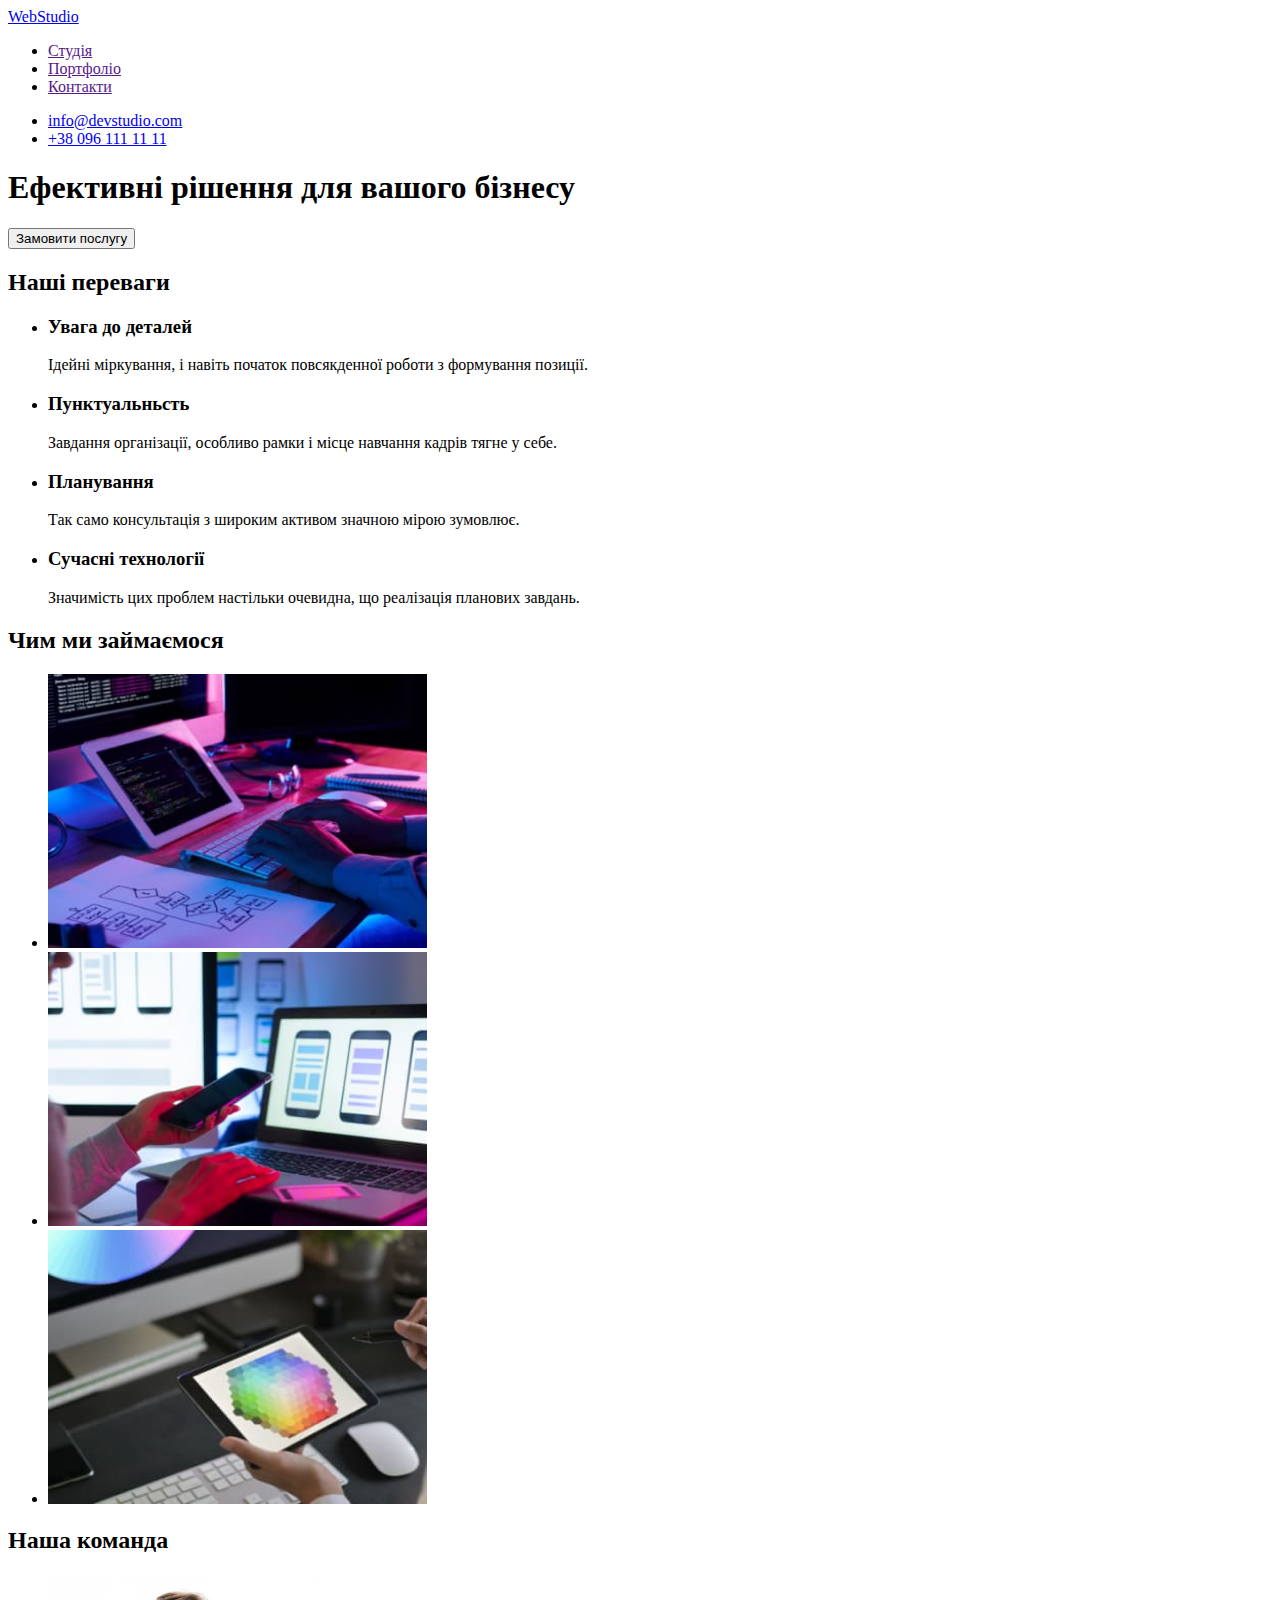
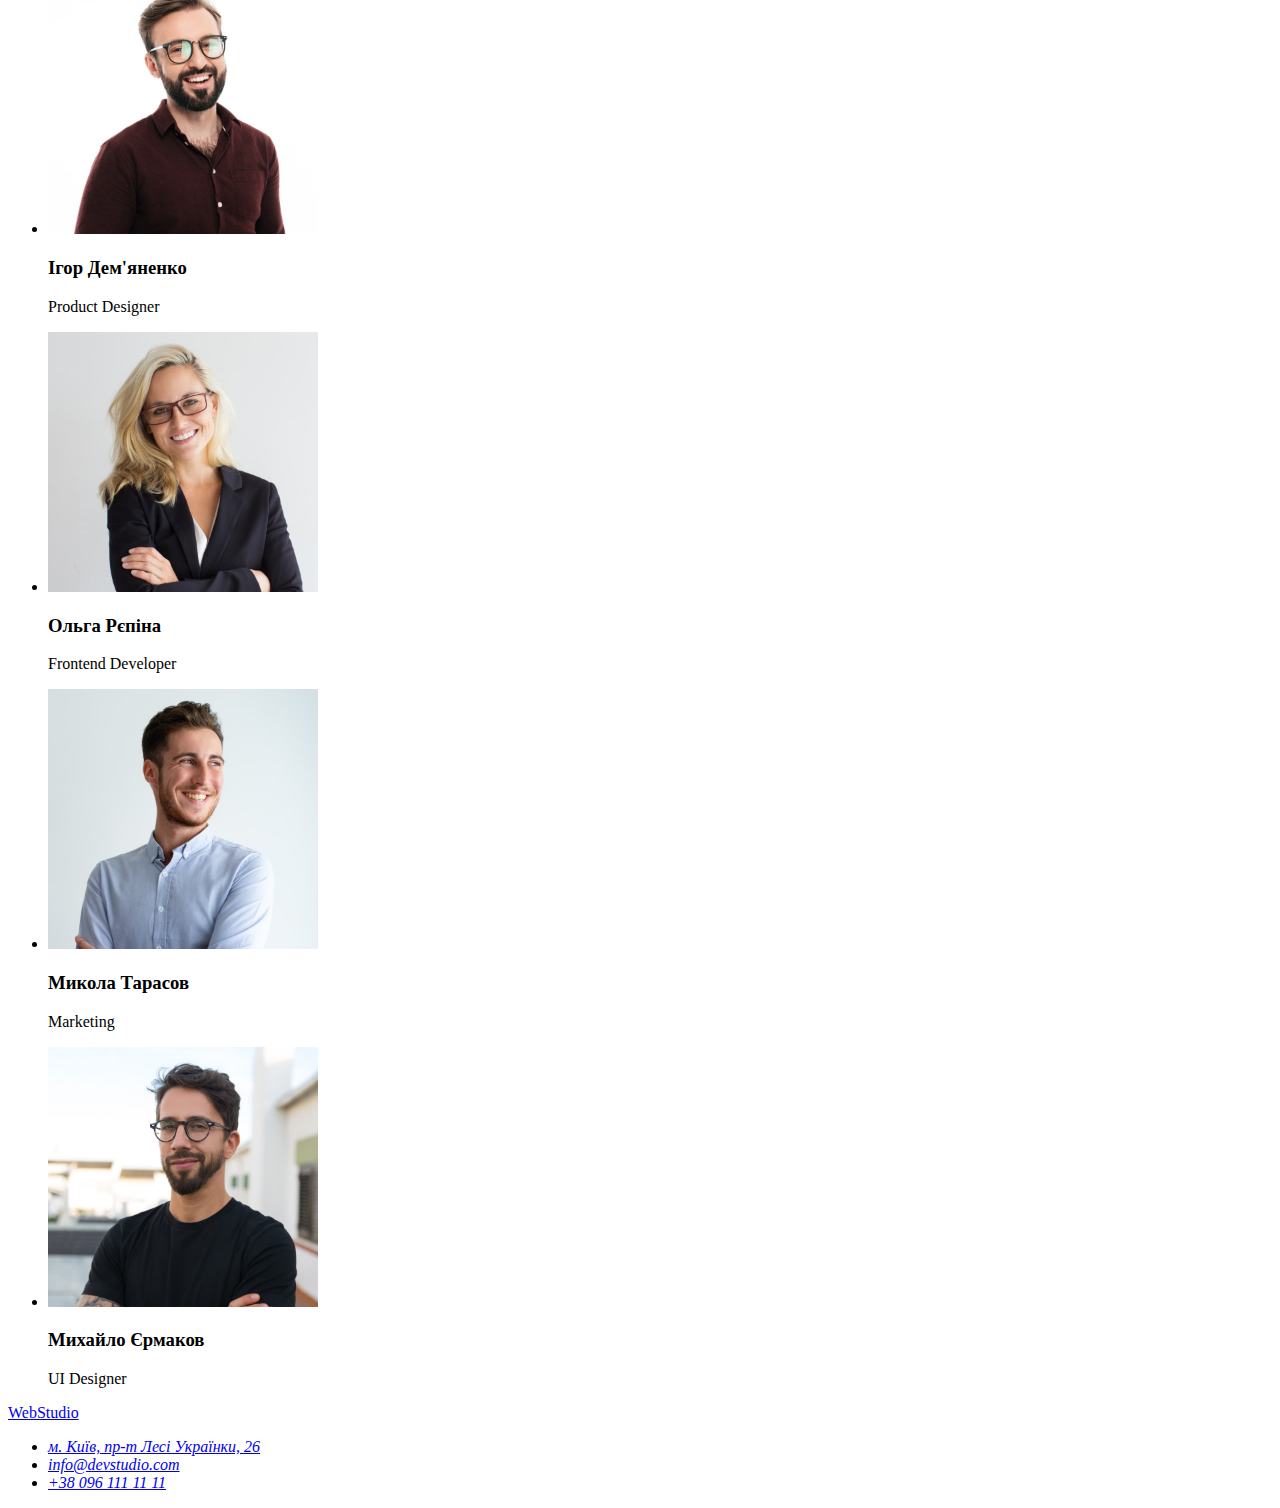
==== index.html @ 3b1f2fbe "MakeUp index.html." ====
<!DOCTYPE html>
<html lang="uk">
  <head>
    <meta charset="utf-8" />
    <meta
      name="description"
      content="Учбовий проект з вивчення основ HTML5 і CSS для новачків"
    />
    <meta name="viewport" content="width=device-width, initial-scale=1.0" />
    <title>WebStudio</title>
    <link
      href="https://fonts.googleapis.com/css2?family=Raleway:wght@700&
      family=Roboto:wght@400;500;700;900&display=swap"
      rel="stylesheet"
    />
    <link rel="stylesheet" href="./css/styles.css" />
  </head>

  <body>
    <header>
      <nav>
        <!-- Лого -->
        <a href="./index.html">Web<span>Studio</span></a>

        <!-- Навігація по сторінкам сайту -->
        <ul>
          <li><a href="">Студія</a></li>
          <li><a href="">Портфоліо</a></li>
          <li><a href="">Контакти</a></li>
        </ul>
      </nav>

      <!-- Список контактів -->
      <ul>
        <li><a href="mailto:info@devstudio.com">info@devstudio.com</a></li>
        <li><a href="tel:+380961111111">+38 096 111 11 11</a></li>
      </ul>
    </header>

    <main>
      <!-- Шапка-привітання -->
      <section>
        <h1>Ефективні рішення для вашого бізнесу</h1>
        <button type="button">Замовити послугу</button>
      </section>

      <!-- Особливості -->
      <section>
        <!-- Наші переваги (прихований заголовок) -->
        <h2>Наші переваги</h2>
        <ul>
          <li>
            <h3>Увага до деталей</h3>
            <p>
              Ідейні міркування, і навіть початок повсякденної роботи з
              формування позиції.
            </p>
          </li>
          <li>
            <h3>Пунктуальньсть</h3>
            <p>
              Завдання організації, особливо рамки і місце навчання кадрів тягне
              у себе.
            </p>
          </li>
          <li>
            <h3>Планування</h3>
            <p>
              Так само консультація з широким активом значною мірою зумовлює.
            </p>
          </li>
          <li>
            <h3>Сучасні технології</h3>
            <p>
              Значимість цих проблем настільки очевидна, що реалізація планових
              завдань.
            </p>
          </li>
        </ul>
      </section>

      <!-- Чим ми займаємося -->
      <section>
        <h2>Чим ми займаємося</h2>
        <ul>
          <li>
            <img
              src="./images/desktop-app.jpg"
              alt="Десктопні додатки"
              width="379"
              height="274"
            />
          </li>
          <li>
            <img
              src="./images/mobile-app.jpg"
              alt="Мобільні додатки"
              width="379"
              height="274"
            />
          </li>
          <li>
            <img
              src="./images/design.jpg"
              alt="Дизайнерські рішення"
              width="379"
              height="274"
            />
          </li>
        </ul>
      </section>

      <!-- Наша команда -->
      <section>
        <h2>Наша команда</h2>
        <ul>
          <li>
            <img
              src="./images/photo1.jpg"
              alt="Ігор Дем'яненко"
              width="270"
              height="260"
            />
            <h3>Ігор Дем'яненко</h3>
            <p lang="en">Product Designer</p>
          </li>
          <li>
            <img
              src="./images/photo2.jpg"
              alt="Ольга Рєпіна"
              width="270"
              height="260"
            />
            <h3>Ольга Рєпіна</h3>
            <p lang="en">Frontend Developer</p>
          </li>
          <li>
            <img
              src="./images/photo3.jpg"
              alt="Микола Тарасов"
              width="270"
              height="260"
            />
            <h3>Микола Тарасов</h3>
            <p lang="en">Marketing</p>
          </li>
          <li>
            <img
              src="./images/photo4.jpg"
              alt="Михайло Єрмаков"
              width="270"
              height="260"
            />
            <h3>Михайло Єрмаков</h3>
            <p lang="en">UI Designer</p>
          </li>
        </ul>
      </section>
    </main>

    <footer>
      <a href="./index.html">Web<span>Studio</span></a>
      <address>
        <ul>
          <li>
            <a
              href="https://goo.gl/maps/MyRouGPgn7ijFeu3A"
              target="_blank"
              rel="noreferrer noopener nofollow"
              >м. Київ, пр-т Лесі Українки, 26
            </a>
          </li>
          <li>
            <a href="mailto:info@devstudio.com">info@devstudio.com</a>
          </li>
          <li>
            <a href="tel:+380961111111">+38 096 111 11 11</a>
          </li>
        </ul>
      </address>
    </footer>
  </body>
</html>
---- css/styles.css ----
/* ----- Глобальні налаштування стилів ----- */

/* ----- Блоки header + footer ----- */

/* ----- Блок main ----- */
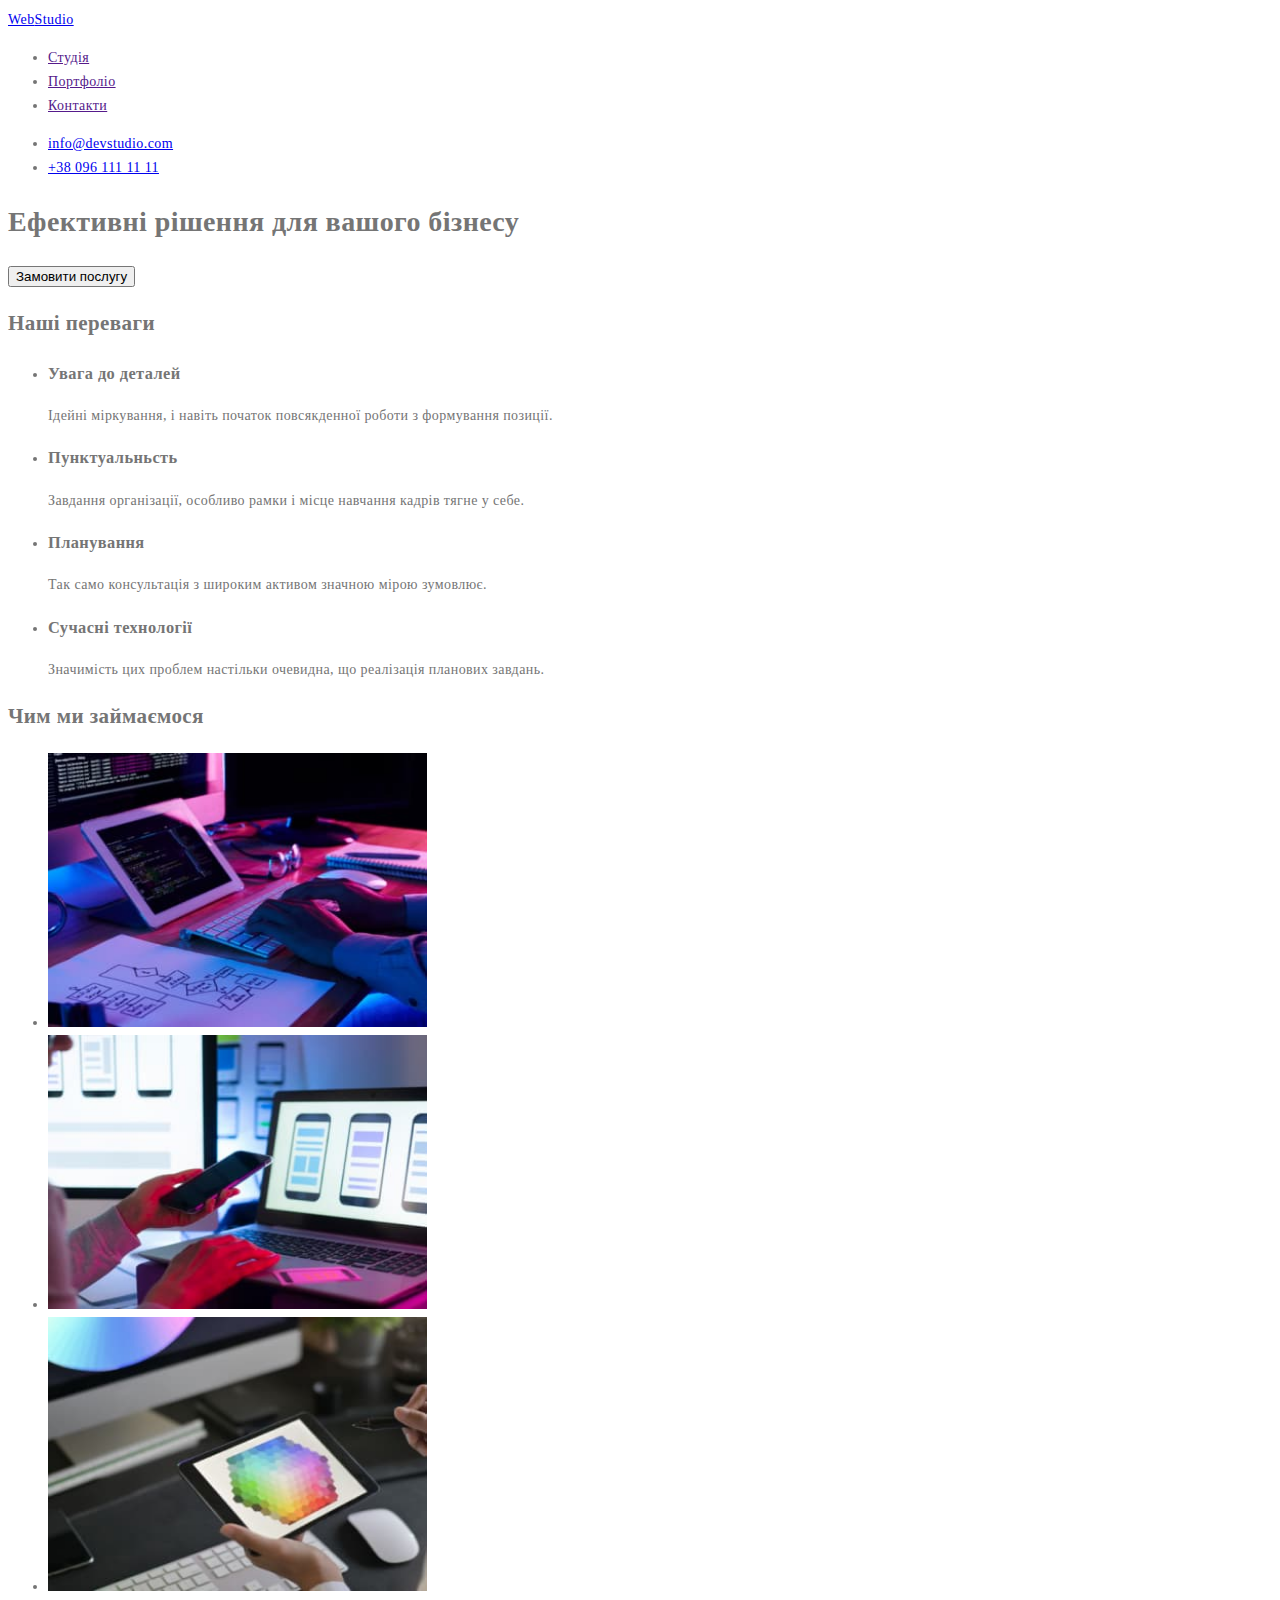
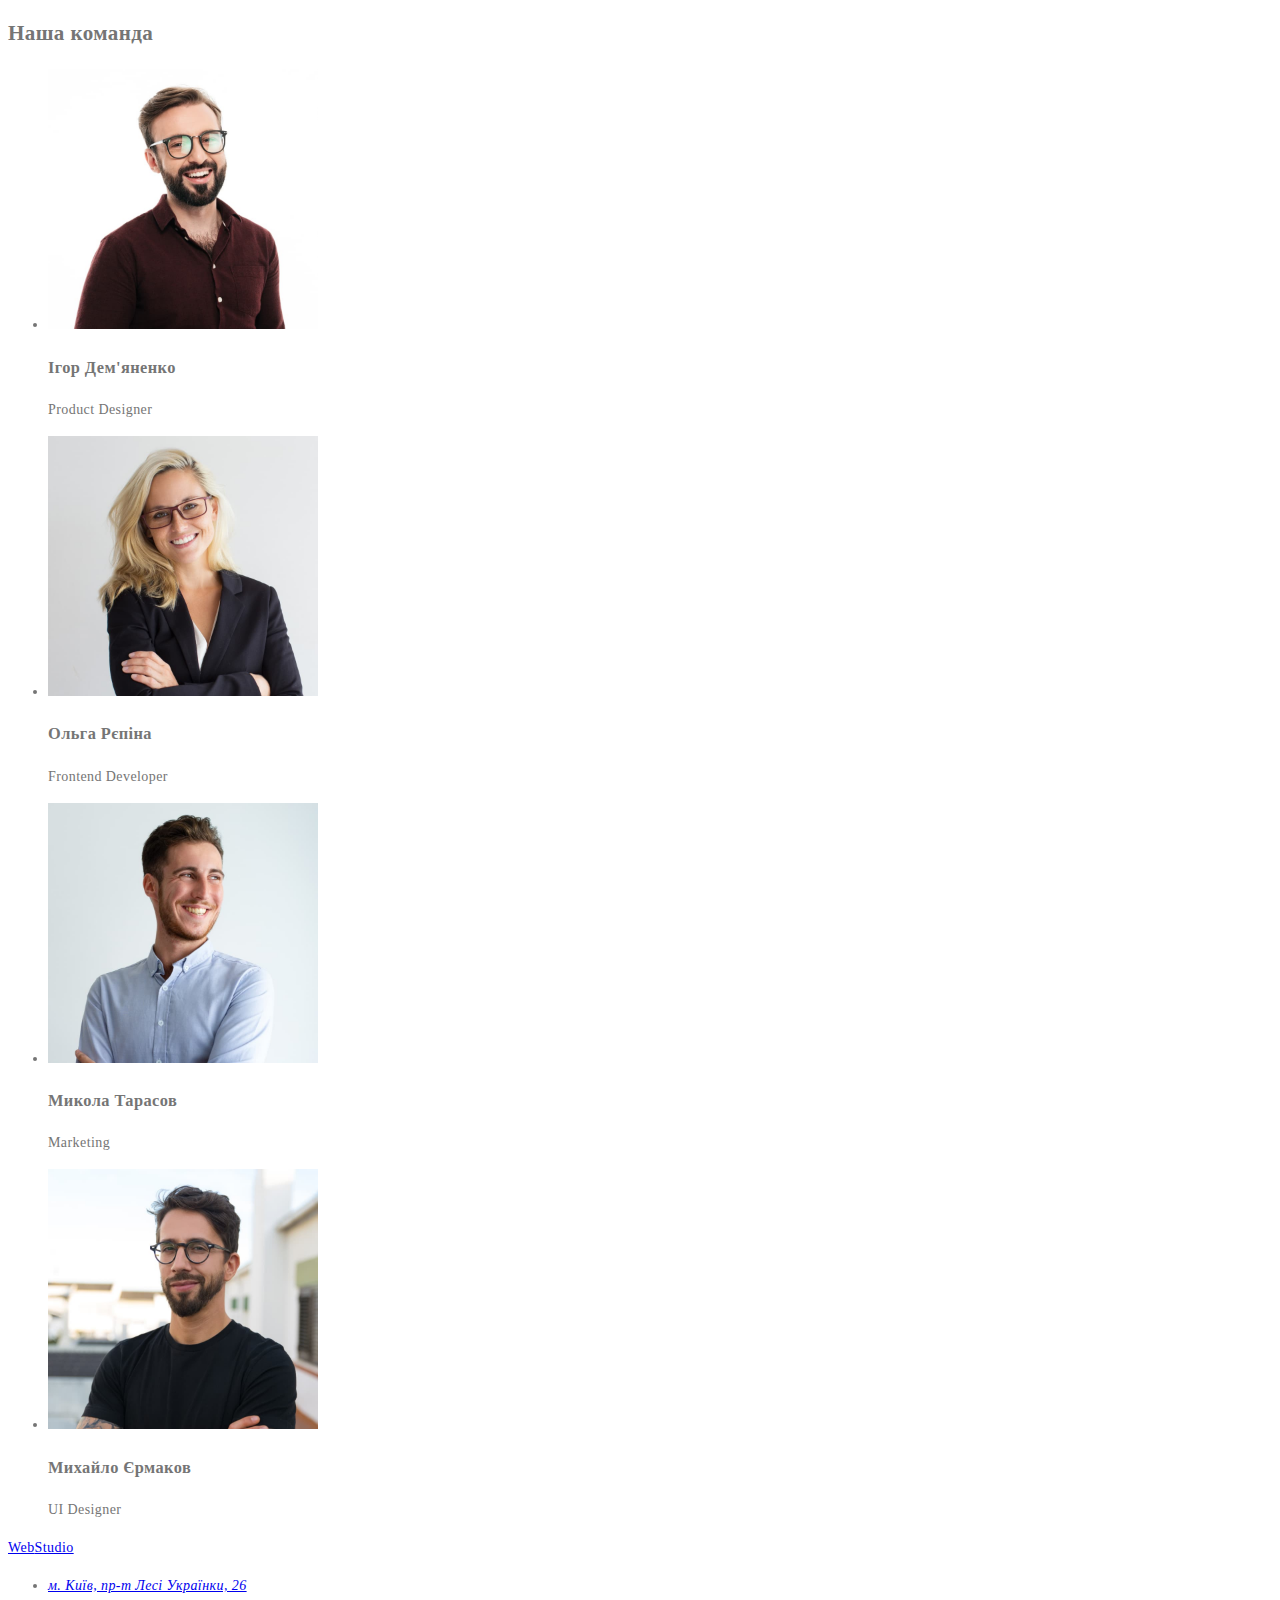
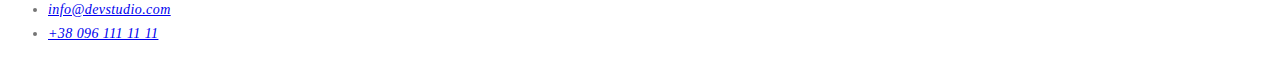
==== commit abcc3dca: "Reformat by prettier" ====
--- a/index.html
+++ b/index.html
@@ -2,15 +2,13 @@
 <html lang="uk">
   <head>
     <meta charset="utf-8" />
-    <meta
-      name="description"
-      content="Учбовий проект з вивчення основ HTML5 і CSS для новачків"
-    />
+    <meta name="description" content="Учбовий проект з вивчення основ HTML5 і CSS." />
     <meta name="viewport" content="width=device-width, initial-scale=1.0" />
     <title>WebStudio</title>
+    <link rel="preconnect" href="https://fonts.googleapis.com" />
+    <link rel="preconnect" href="https://fonts.gstatic.com" crossorigin />
     <link
-      href="https://fonts.googleapis.com/css2?family=Raleway:wght@700&
-      family=Roboto:wght@400;500;700;900&display=swap"
+      href="https://fonts.googleapis.com/css2?family=Raleway:wght@700&family=Roboto:wght@400;500;700;900&display=swap"
       rel="stylesheet"
     />
     <link rel="stylesheet" href="./css/styles.css" />
@@ -18,22 +16,26 @@
 
   <body>
     <header>
-      <nav>
+      <nav class="menu">
         <!-- Лого -->
-        <a href="./index.html">Web<span>Studio</span></a>
+        <a class="logo" href="./index.html">Web<span class="logo-black">Studio</span> </a>
 
         <!-- Навігація по сторінкам сайту -->
-        <ul>
-          <li><a href="">Студія</a></li>
-          <li><a href="">Портфоліо</a></li>
-          <li><a href="">Контакти</a></li>
+        <ul class="menu-list">
+          <li class="menu-list-item"><a href="">Студія</a></li>
+          <li class="menu-list-item"><a href="">Портфоліо</a></li>
+          <li class="menu-list-item"><a href="">Контакти</a></li>
         </ul>
       </nav>
 
       <!-- Список контактів -->
-      <ul>
-        <li><a href="mailto:info@devstudio.com">info@devstudio.com</a></li>
-        <li><a href="tel:+380961111111">+38 096 111 11 11</a></li>
+      <ul class="contact-list">
+        <li class="contact-list-item">
+          <a href="mailto:info@devstudio.com">info@devstudio.com</a>
+        </li>
+        <li class="contact-list-item">
+          <a href="tel:+380961111111">+38 096 111 11 11</a>
+        </li>
       </ul>
     </header>
 
@@ -51,30 +53,19 @@
         <ul>
           <li>
             <h3>Увага до деталей</h3>
-            <p>
-              Ідейні міркування, і навіть початок повсякденної роботи з
-              формування позиції.
-            </p>
+            <p>Ідейні міркування, і навіть початок повсякденної роботи з формування позиції.</p>
           </li>
           <li>
             <h3>Пунктуальньсть</h3>
-            <p>
-              Завдання організації, особливо рамки і місце навчання кадрів тягне
-              у себе.
-            </p>
+            <p>Завдання організації, особливо рамки і місце навчання кадрів тягне у себе.</p>
           </li>
           <li>
             <h3>Планування</h3>
-            <p>
-              Так само консультація з широким активом значною мірою зумовлює.
-            </p>
+            <p>Так само консультація з широким активом значною мірою зумовлює.</p>
           </li>
           <li>
             <h3>Сучасні технології</h3>
-            <p>
-              Значимість цих проблем настільки очевидна, що реалізація планових
-              завдань.
-            </p>
+            <p>Значимість цих проблем настільки очевидна, що реалізація планових завдань.</p>
           </li>
         </ul>
       </section>
@@ -84,28 +75,13 @@
         <h2>Чим ми займаємося</h2>
         <ul>
           <li>
-            <img
-              src="./images/desktop-app.jpg"
-              alt="Десктопні додатки"
-              width="379"
-              height="274"
-            />
+            <img src="./images/desktop-app.jpg" alt="Десктопні додатки" width="379" height="274" />
           </li>
           <li>
-            <img
-              src="./images/mobile-app.jpg"
-              alt="Мобільні додатки"
-              width="379"
-              height="274"
-            />
+            <img src="./images/mobile-app.jpg" alt="Мобільні додатки" width="379" height="274" />
           </li>
           <li>
-            <img
-              src="./images/design.jpg"
-              alt="Дизайнерські рішення"
-              width="379"
-              height="274"
-            />
+            <img src="./images/design.jpg" alt="Дизайнерські рішення" width="379" height="274" />
           </li>
         </ul>
       </section>
@@ -115,42 +91,22 @@
         <h2>Наша команда</h2>
         <ul>
           <li>
-            <img
-              src="./images/photo1.jpg"
-              alt="Ігор Дем'яненко"
-              width="270"
-              height="260"
-            />
+            <img src="./images/photo1.jpg" alt="Ігор Дем'яненко" width="270" height="260" />
             <h3>Ігор Дем'яненко</h3>
             <p lang="en">Product Designer</p>
           </li>
           <li>
-            <img
-              src="./images/photo2.jpg"
-              alt="Ольга Рєпіна"
-              width="270"
-              height="260"
-            />
+            <img src="./images/photo2.jpg" alt="Ольга Рєпіна" width="270" height="260" />
             <h3>Ольга Рєпіна</h3>
             <p lang="en">Frontend Developer</p>
           </li>
           <li>
-            <img
-              src="./images/photo3.jpg"
-              alt="Микола Тарасов"
-              width="270"
-              height="260"
-            />
+            <img src="./images/photo3.jpg" alt="Микола Тарасов" width="270" height="260" />
             <h3>Микола Тарасов</h3>
             <p lang="en">Marketing</p>
           </li>
           <li>
-            <img
-              src="./images/photo4.jpg"
-              alt="Михайло Єрмаков"
-              width="270"
-              height="260"
-            />
+            <img src="./images/photo4.jpg" alt="Михайло Єрмаков" width="270" height="260" />
             <h3>Михайло Єрмаков</h3>
             <p lang="en">UI Designer</p>
           </li>
@@ -159,7 +115,7 @@
     </main>
 
     <footer>
-      <a href="./index.html">Web<span>Studio</span></a>
+      <a class="logo" href="./index.html">Web<span class="logo-white">Studio</span> </a>
       <address>
         <ul>
           <li>
--- a/css/styles.css
+++ b/css/styles.css
@@ -1,5 +1,42 @@
-/* ----- Глобальні налаштування стилів ----- */
+/* ===== Глобальні налаштування стилів ===== */
 
-/* ----- Блоки header + footer ----- */
+:root {
+  /* Кольори сайту */
 
-/* ----- Блок main ----- */
+  --color-background-primary: #ffffff;
+  --color-background-secondary: #f5f4fa;
+  --color-background-footer: #2f303a;
+  --color-text-primary: #757575;
+  --color-text-title: #212121;
+  --color-text-contacts: rgba(255, 255, 255, 0.6);
+  --color-text-secondary: #ffffff;
+  --color-logo: #000000;
+  --color-accent: #2196f3;
+  --color-cart-border: #eeeeee;
+  --color-header-line: #ececec;
+
+  /* Шрифти сайту */
+  
+  --font-main: font-family: 'Roboto', sans-serif;
+  --font-logo: font-family: 'Raleway', sans-serif;
+}
+
+body {
+  /* Основний шрифт */
+
+  font-family: var(--font-main);
+  font-style: normal;
+  font-weight: 400;
+  font-size: 14px;
+  line-height: 1.71;
+  letter-spacing: 0.03em;
+  color: var(--color-text-primary);
+
+  /* Основниий фон */
+
+  background-color: var(--color-background-primary);
+}
+
+/* ===== Блоки header + footer ===== */
+
+/* ===== Блок main ===== */
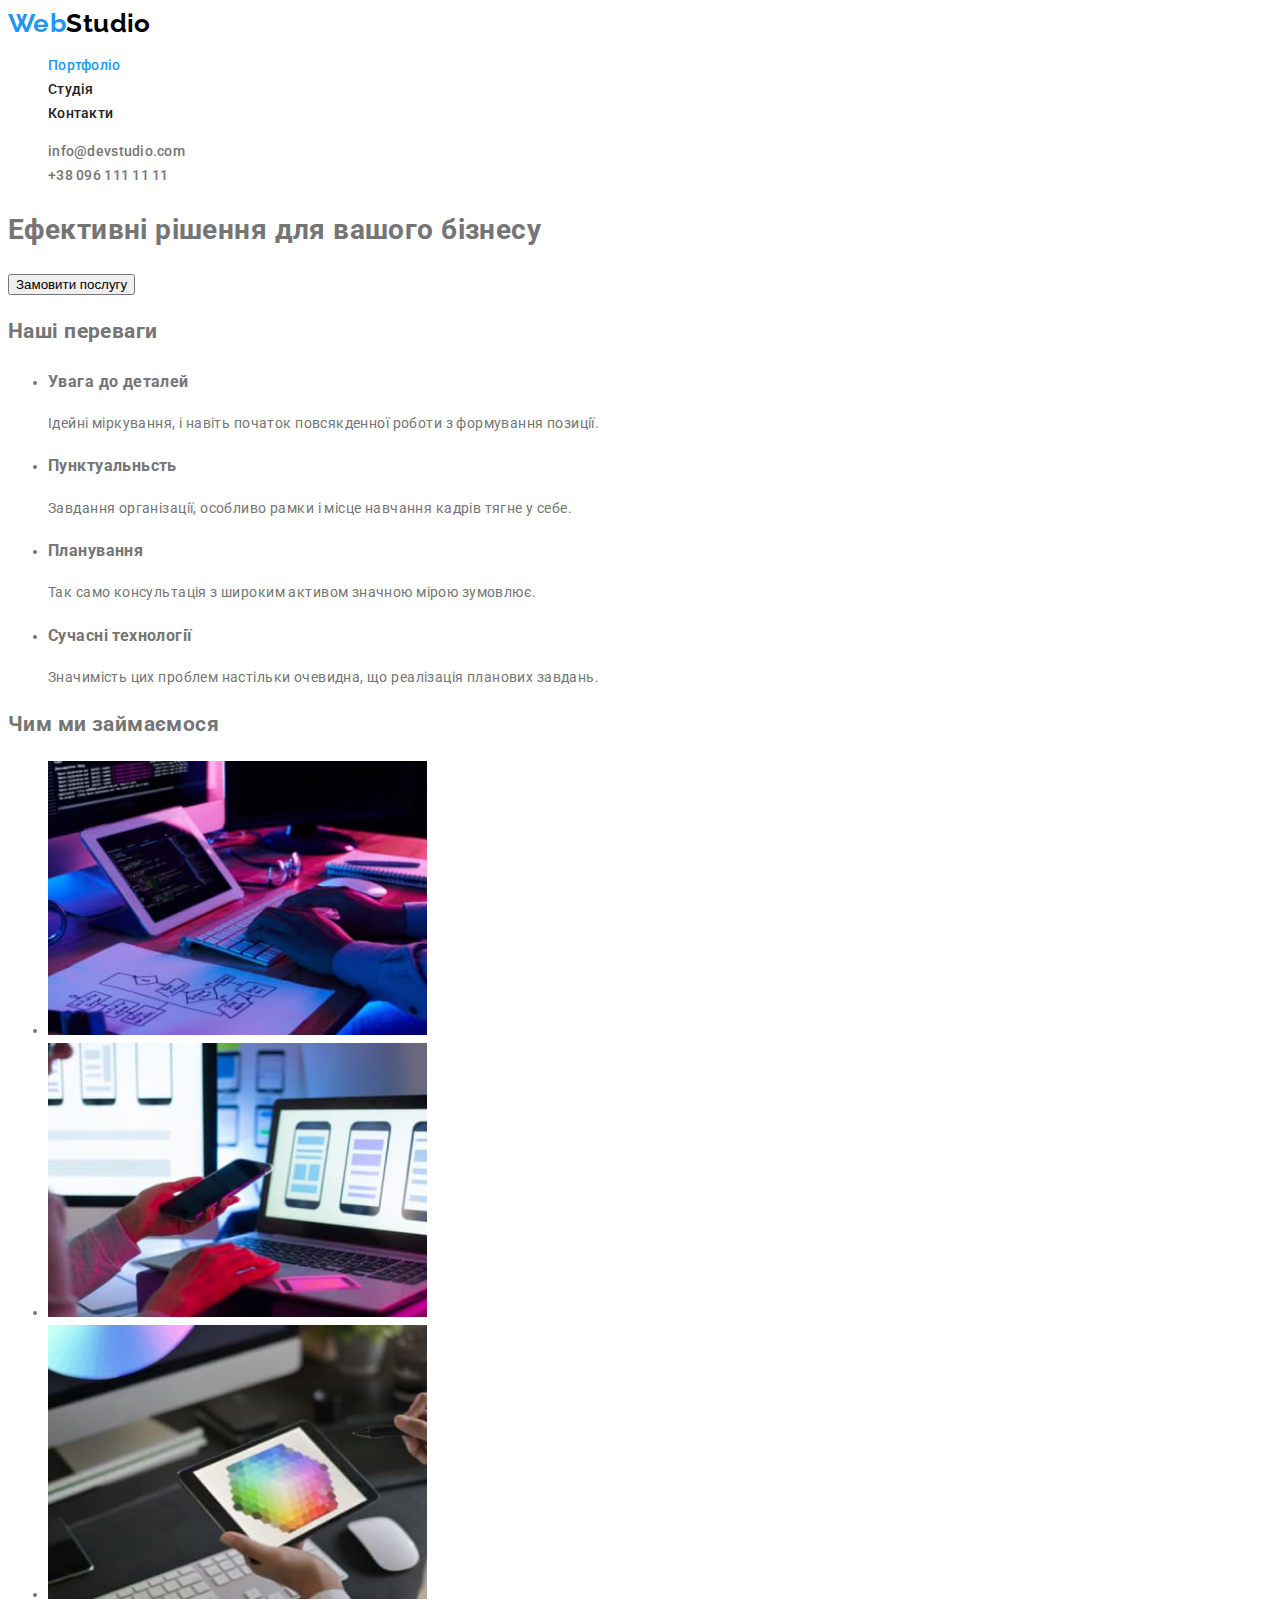
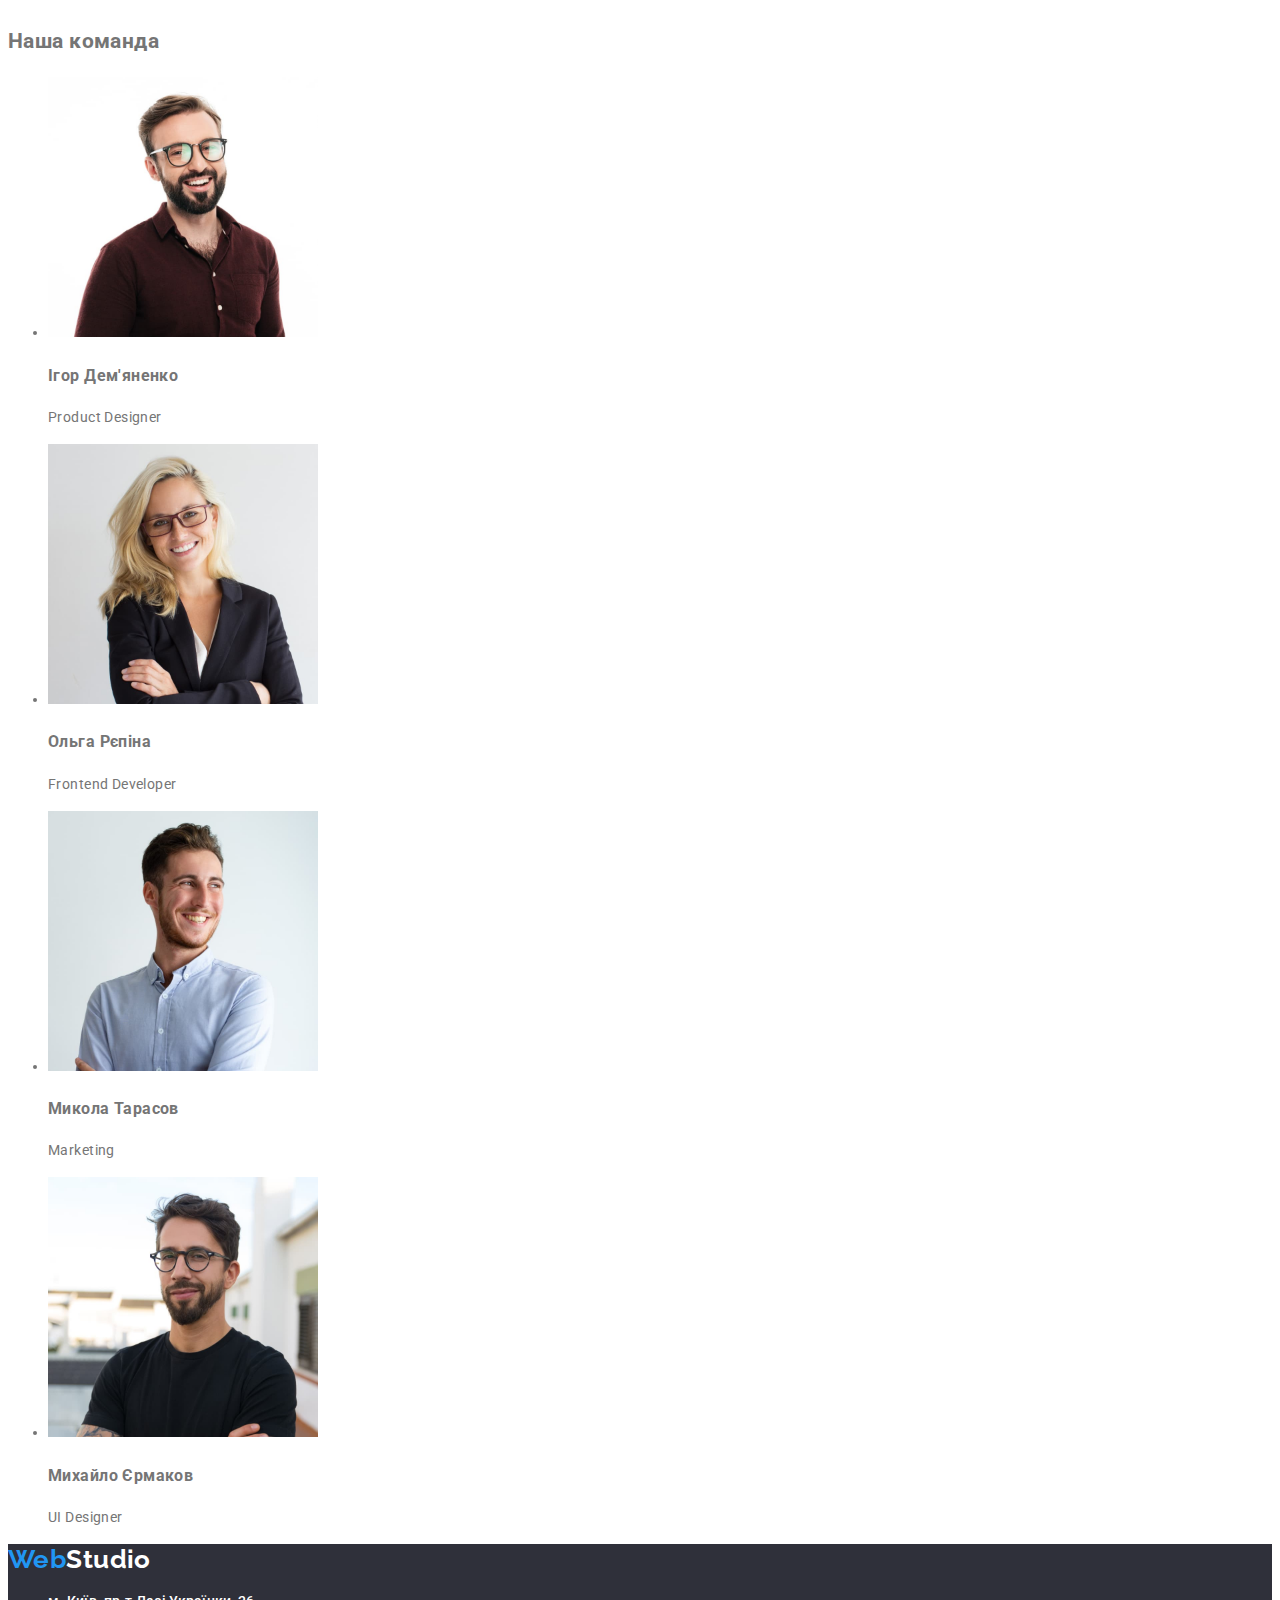
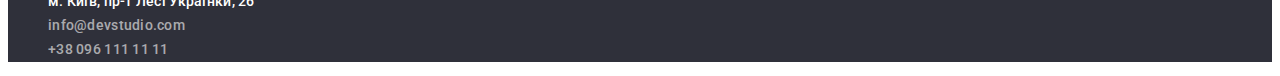
==== commit 6350d291: "Style header, footer" ====
--- a/index.html
+++ b/index.html
@@ -15,26 +15,26 @@
   </head>
 
   <body>
-    <header>
+    <header class="header-line">
       <nav class="menu">
         <!-- Лого -->
-        <a class="logo" href="./index.html">Web<span class="logo-black">Studio</span> </a>
+        <a class="logo" href="./index.html">Web<span class="logo-black">Studio</span></a>
 
         <!-- Навігація по сторінкам сайту -->
         <ul class="menu-list">
-          <li class="menu-list-item"><a href="">Студія</a></li>
-          <li class="menu-list-item"><a href="">Портфоліо</a></li>
-          <li class="menu-list-item"><a href="">Контакти</a></li>
+          <li class="list-item"><a class="link current" href="">Портфоліо</a></li>
+          <li class="list-item"><a class="link" href="">Студія</a></li>
+          <li class="list-item"><a class="link" href="">Контакти</a></li>
         </ul>
       </nav>
 
       <!-- Список контактів -->
       <ul class="contact-list">
-        <li class="contact-list-item">
-          <a href="mailto:info@devstudio.com">info@devstudio.com</a>
+        <li class="list-item">
+          <a class="link" href="mailto:info@devstudio.com">info@devstudio.com</a>
         </li>
-        <li class="contact-list-item">
-          <a href="tel:+380961111111">+38 096 111 11 11</a>
+        <li class="list-item">
+          <a class="link" href="tel:+380961111111">+38 096 111 11 11</a>
         </li>
       </ul>
     </header>
@@ -114,23 +114,24 @@
       </section>
     </main>
 
-    <footer>
-      <a class="logo" href="./index.html">Web<span class="logo-white">Studio</span> </a>
+    <footer class="footer-line">
+      <a class="logo" href="./index.html">Web<span class="logo-white">Studio</span></a>
       <address>
         <ul>
-          <li>
+          <li class="list-item">
             <a
+              class="link map"
               href="https://goo.gl/maps/MyRouGPgn7ijFeu3A"
               target="_blank"
               rel="noreferrer noopener nofollow"
               >м. Київ, пр-т Лесі Українки, 26
             </a>
           </li>
-          <li>
-            <a href="mailto:info@devstudio.com">info@devstudio.com</a>
+          <li class="list-item">
+            <a class="link mail" href="mailto:info@devstudio.com">info@devstudio.com</a>
           </li>
-          <li>
-            <a href="tel:+380961111111">+38 096 111 11 11</a>
+          <li class="list-item">
+            <a class="link tel" href="tel:+380961111111">+38 096 111 11 11</a>
           </li>
         </ul>
       </address>
--- a/css/styles.css
+++ b/css/styles.css
@@ -1,6 +1,6 @@
 /* ===== Глобальні налаштування стилів ===== */
 
-:root {
+body {
   /* Кольори сайту */
 
   --color-background-primary: #ffffff;
@@ -12,19 +12,12 @@
   --color-text-secondary: #ffffff;
   --color-logo: #000000;
   --color-accent: #2196f3;
-  --color-cart-border: #eeeeee;
+  --color-card-border: #eeeeee;
   --color-header-line: #ececec;
 
-  /* Шрифти сайту */
-  
-  --font-main: font-family: 'Roboto', sans-serif;
-  --font-logo: font-family: 'Raleway', sans-serif;
-}
-
-body {
   /* Основний шрифт */
 
-  font-family: var(--font-main);
+  font-family: 'Roboto', sans-serif;
   font-style: normal;
   font-weight: 400;
   font-size: 14px;
@@ -39,4 +32,59 @@
 
 /* ===== Блоки header + footer ===== */
 
+/* Логотип */
+
+.logo {
+  font-family: 'Raleway', sans-serif;
+  font-weight: 700;
+  font-size: 26px;
+  line-height: 1.19;
+  color: var(--color-accent);
+  text-decoration: none;
+}
+
+.logo-black {
+  color: var(--color-logo);
+}
+
+.logo-white {
+  color: var(--color-text-secondary);
+}
+
+.link {
+  font-weight: 500;
+  line-height: 1.14;
+  letter-spacing: 0.02em;
+  color: var(--color-text-title);
+  text-decoration: none;
+  font-style: normal;
+}
+
+.contact-list .link {
+  color: var(--color-text-primary);
+}
+
+.map {
+  color: #ffffff;
+}
+
+.mail,
+.tel {
+  color: rgba(255, 255, 255, 0.6);
+}
+
+.list-item {
+  list-style: none;
+}
+
+.link.current,
+.link:hover,
+.link:focus {
+  color: var(--color-accent);
+}
+
+.footer-line {
+  background-color: var(--color-background-footer);
+}
+
 /* ===== Блок main ===== */
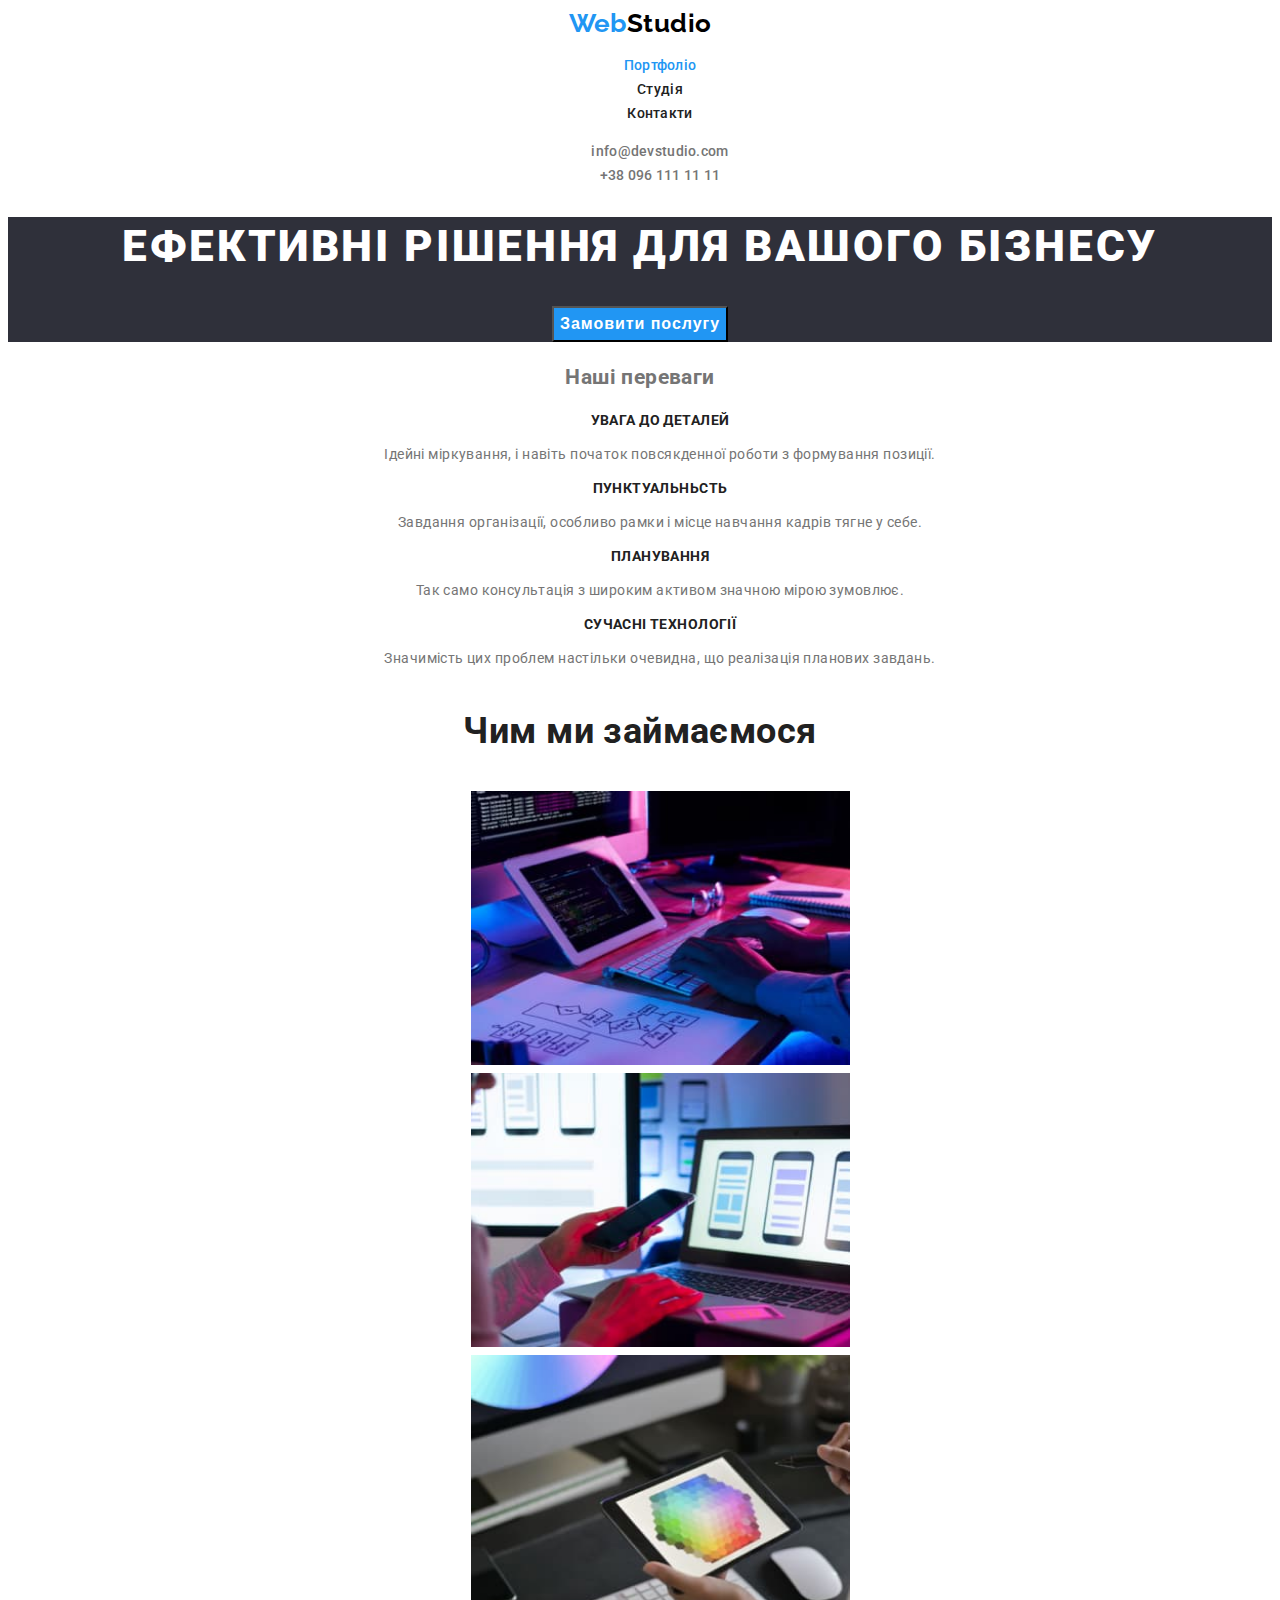
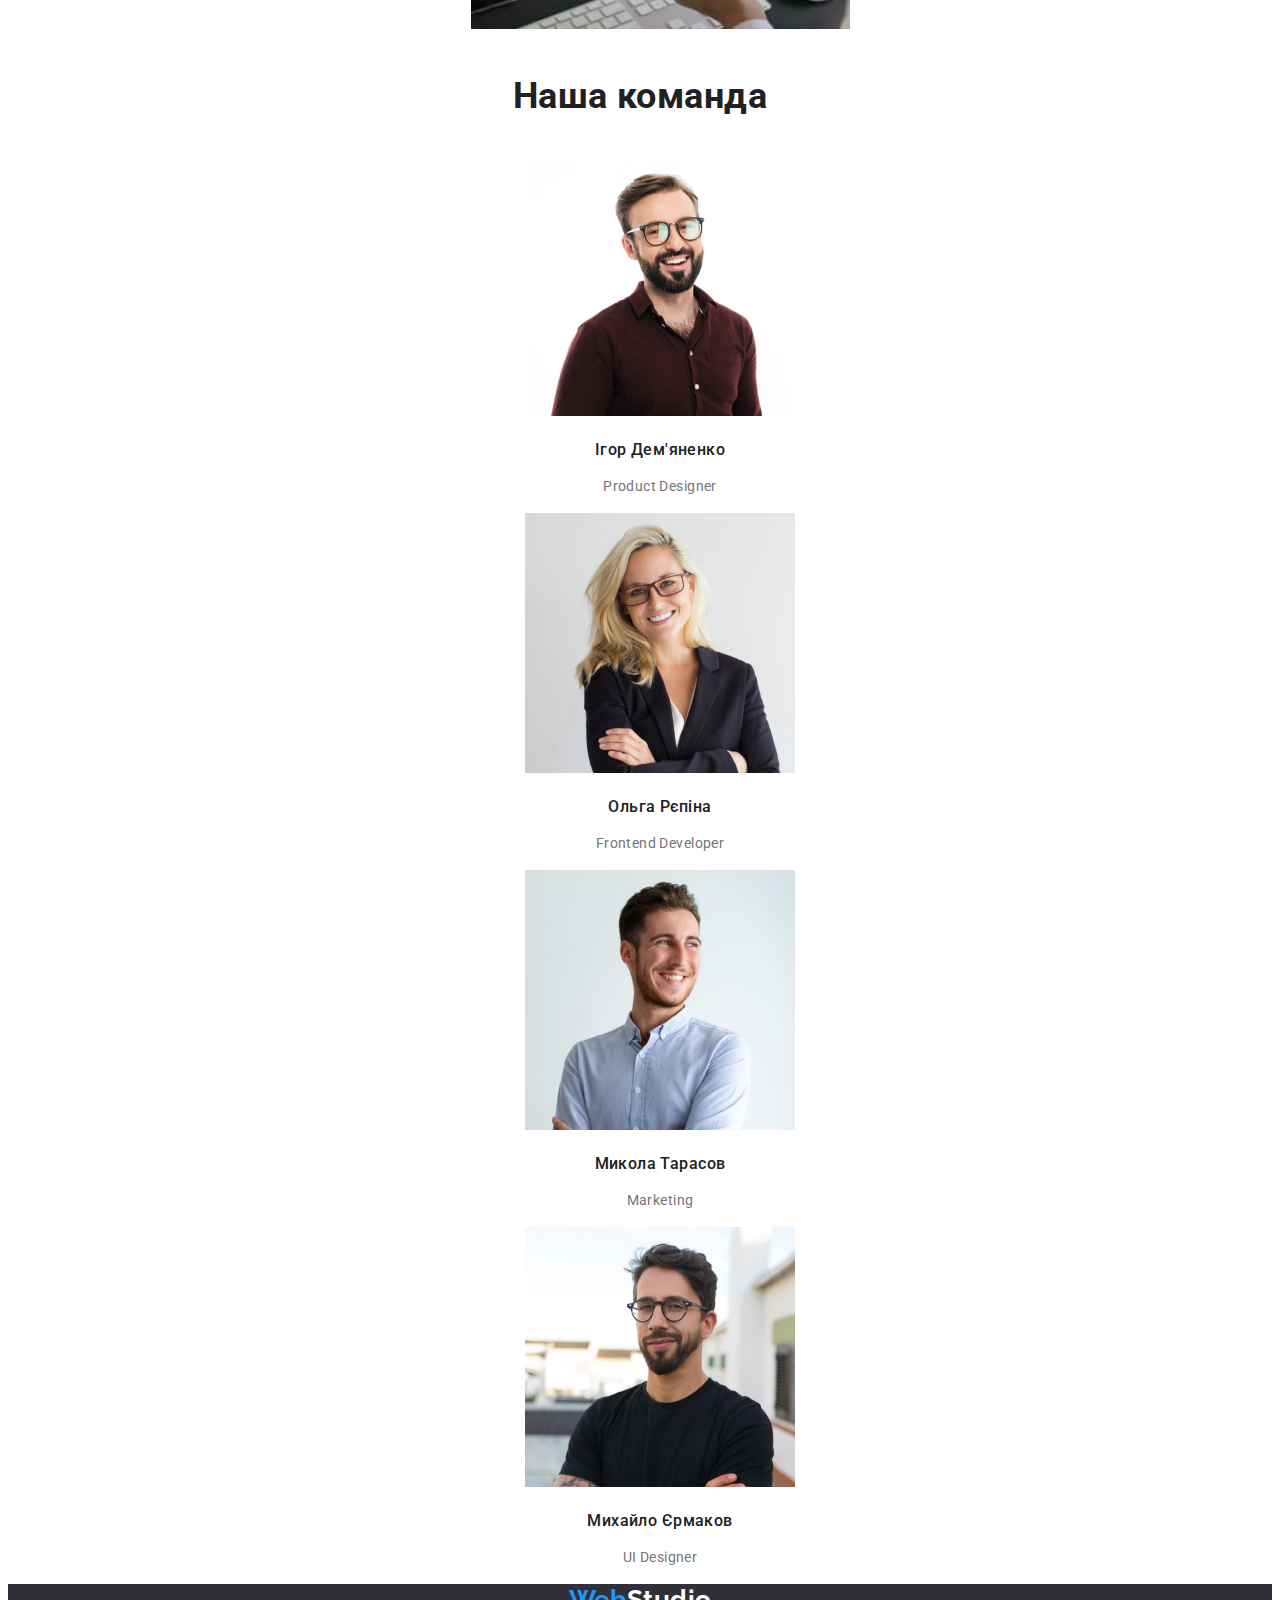
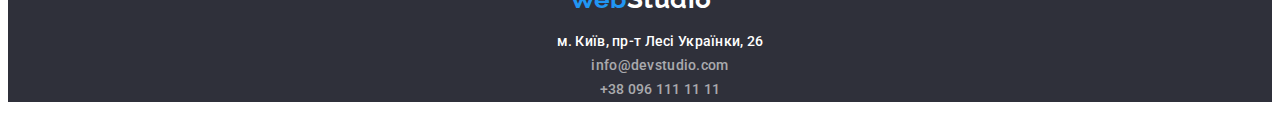
==== commit b8cbbd96: "Styles text in main section index.html" ====
--- a/index.html
+++ b/index.html
@@ -40,75 +40,83 @@
     </header>
 
     <main>
-      <!-- Шапка-привітання -->
-      <section>
-        <h1>Ефективні рішення для вашого бізнесу</h1>
-        <button type="button">Замовити послугу</button>
+      <!-- Шапка-привітання Hero-->
+      <section class="hero">
+        <h1 class="hero-title">Ефективні рішення для вашого бізнесу</h1>
+        <button class="button button-hero" type="button">Замовити послугу</button>
       </section>
 
       <!-- Особливості -->
-      <section>
+      <section class="features">
         <!-- Наші переваги (прихований заголовок) -->
         <h2>Наші переваги</h2>
-        <ul>
-          <li>
-            <h3>Увага до деталей</h3>
-            <p>Ідейні міркування, і навіть початок повсякденної роботи з формування позиції.</p>
+        <ul class="feature-list">
+          <li class="list-item">
+            <h3 class="feature-title">Увага до деталей</h3>
+            <p class="feature-description">
+              Ідейні міркування, і навіть початок повсякденної роботи з формування позиції.
+            </p>
           </li>
-          <li>
-            <h3>Пунктуальньсть</h3>
-            <p>Завдання організації, особливо рамки і місце навчання кадрів тягне у себе.</p>
+          <li class="list-item">
+            <h3 class="feature-title">Пунктуальньсть</h3>
+            <p class="feature-description">
+              Завдання організації, особливо рамки і місце навчання кадрів тягне у себе.
+            </p>
           </li>
-          <li>
-            <h3>Планування</h3>
-            <p>Так само консультація з широким активом значною мірою зумовлює.</p>
+          <li class="list-item">
+            <h3 class="feature-title">Планування</h3>
+            <p class="feature-description">
+              Так само консультація з широким активом значною мірою зумовлює.
+            </p>
           </li>
-          <li>
-            <h3>Сучасні технології</h3>
-            <p>Значимість цих проблем настільки очевидна, що реалізація планових завдань.</p>
+          <li class="list-item">
+            <h3 class="feature-title">Сучасні технології</h3>
+            <p class="feature-description">
+              Значимість цих проблем настільки очевидна, що реалізація планових завдань.
+            </p>
           </li>
         </ul>
       </section>
 
       <!-- Чим ми займаємося -->
-      <section>
-        <h2>Чим ми займаємося</h2>
-        <ul>
-          <li>
+      <section class="activity">
+        <h2 class="activity-title">Чим ми займаємося</h2>
+        <ul class="activity-list">
+          <li class="list-item">
             <img src="./images/desktop-app.jpg" alt="Десктопні додатки" width="379" height="274" />
           </li>
-          <li>
+          <li class="list-item">
             <img src="./images/mobile-app.jpg" alt="Мобільні додатки" width="379" height="274" />
           </li>
-          <li>
+          <li class="list-item">
             <img src="./images/design.jpg" alt="Дизайнерські рішення" width="379" height="274" />
           </li>
         </ul>
       </section>
 
       <!-- Наша команда -->
-      <section>
-        <h2>Наша команда</h2>
-        <ul>
-          <li>
+      <section class="team">
+        <h2 class="team-title">Наша команда</h2>
+        <ul class="team-list">
+          <li class="list-item">
             <img src="./images/photo1.jpg" alt="Ігор Дем'яненко" width="270" height="260" />
-            <h3>Ігор Дем'яненко</h3>
-            <p lang="en">Product Designer</p>
+            <h3 class="team-member">Ігор Дем'яненко</h3>
+            <p class="member-activity" lang="en">Product Designer</p>
           </li>
-          <li>
+          <li class="list-item">
             <img src="./images/photo2.jpg" alt="Ольга Рєпіна" width="270" height="260" />
-            <h3>Ольга Рєпіна</h3>
-            <p lang="en">Frontend Developer</p>
+            <h3 class="team-member">Ольга Рєпіна</h3>
+            <p class="member-activity" lang="en">Frontend Developer</p>
           </li>
-          <li>
+          <li class="list-item">
             <img src="./images/photo3.jpg" alt="Микола Тарасов" width="270" height="260" />
-            <h3>Микола Тарасов</h3>
-            <p lang="en">Marketing</p>
+            <h3 class="team-member">Микола Тарасов</h3>
+            <p class="member-activity" lang="en">Marketing</p>
           </li>
-          <li>
+          <li class="list-item">
             <img src="./images/photo4.jpg" alt="Михайло Єрмаков" width="270" height="260" />
-            <h3>Михайло Єрмаков</h3>
-            <p lang="en">UI Designer</p>
+            <h3 class="team-member">Михайло Єрмаков</h3>
+            <p class="member-activity" lang="en">UI Designer</p>
           </li>
         </ul>
       </section>
--- a/css/styles.css
+++ b/css/styles.css
@@ -24,6 +24,8 @@
   line-height: 1.71;
   letter-spacing: 0.03em;
   color: var(--color-text-primary);
+
+  text-align: center;
 
   /* Основниий фон */
 
@@ -88,3 +90,46 @@
 }
 
 /* ===== Блок main ===== */
+.hero {
+  background-color: var(--color-background-footer);
+}
+
+.hero-title {
+  font-weight: 900;
+  font-size: 44px;
+  line-height: 1.36;
+  letter-spacing: 0.06em;
+  text-transform: uppercase;
+  color: var(--color-text-secondary);
+}
+.button-hero {
+  font-weight: 700;
+  font-size: 16px;
+  line-height: 1.88;
+  letter-spacing: 0.06em;
+  color: var(--color-text-secondary);
+  background-color: var(--color-accent);
+}
+
+.feature-title {
+  font-weight: 700;
+  font-size: 14px;
+  line-height: 1.14;
+  text-transform: uppercase;
+  color: var(--color-text-title);
+}
+
+.activity-title,
+.team-title {
+  font-weight: 700;
+  font-size: 36px;
+  line-height: 1.67;
+  color: var(--color-text-title);
+}
+
+.team-member {
+  font-weight: 500;
+  font-size: 16px;
+  line-height: 1.19;
+  color: var(--color-text-title);
+}
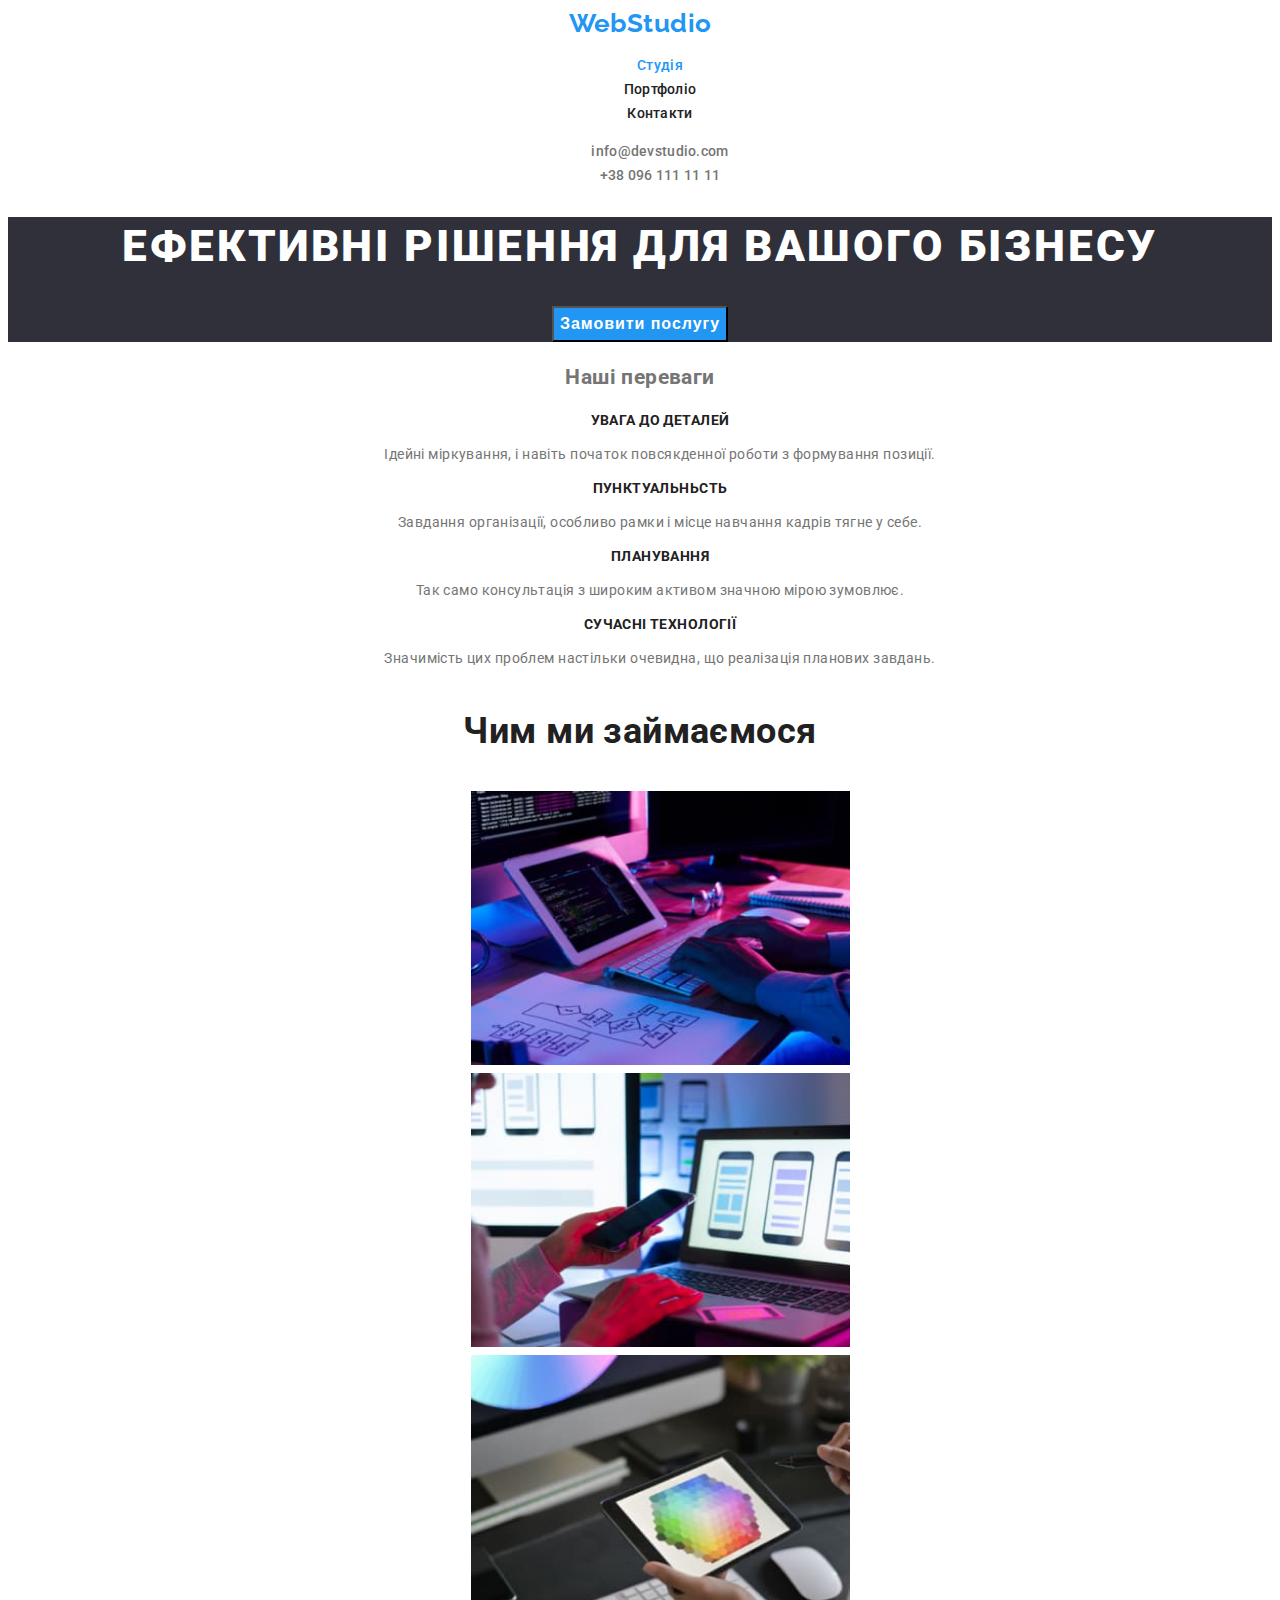
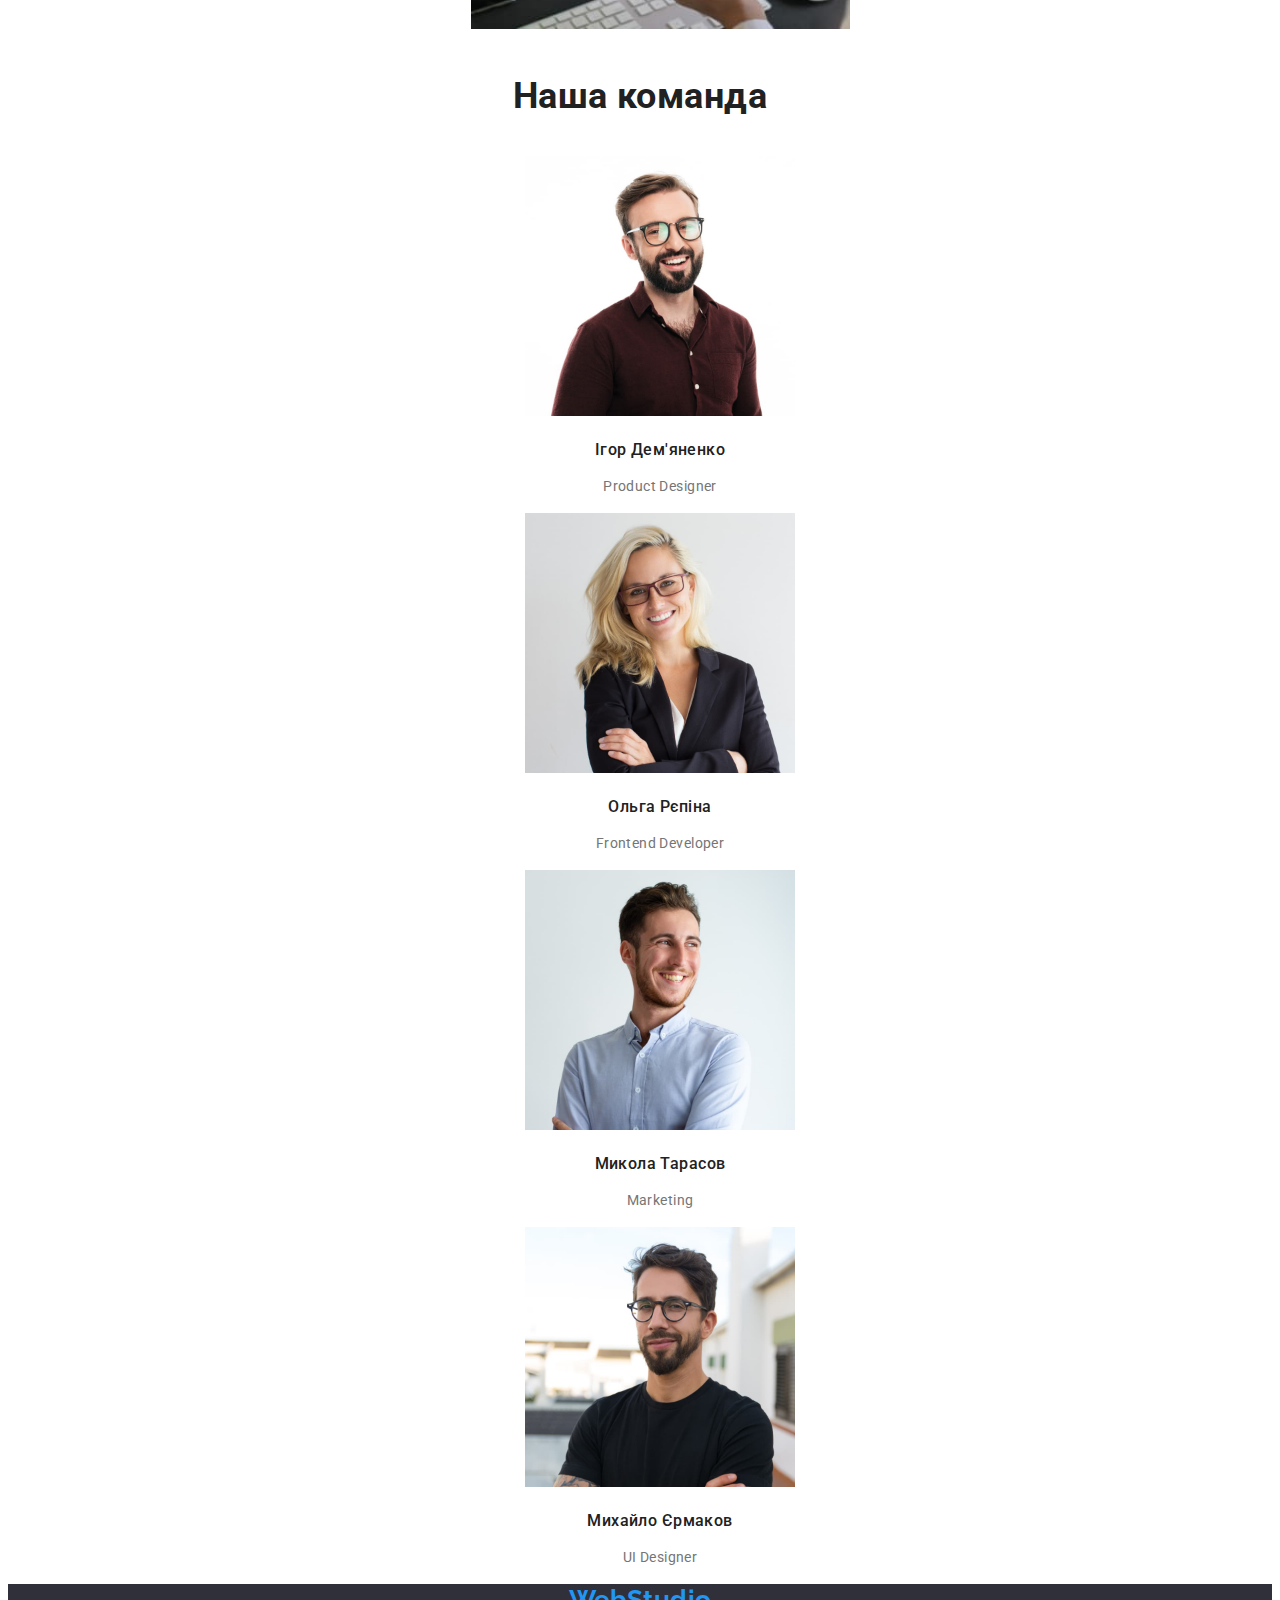
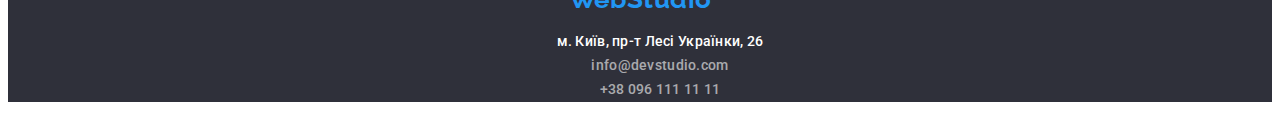
==== commit 70f27bf0: "Adds and styles portfolio.html." ====
--- a/index.html
+++ b/index.html
@@ -18,12 +18,12 @@
     <header class="header-line">
       <nav class="menu">
         <!-- Лого -->
-        <a class="logo" href="./index.html">Web<span class="logo-black">Studio</span></a>
+        <a class="logo" href="./index.html">Web<span class="logo-header">Studio</span></a>
 
         <!-- Навігація по сторінкам сайту -->
         <ul class="menu-list">
-          <li class="list-item"><a class="link current" href="">Портфоліо</a></li>
-          <li class="list-item"><a class="link" href="">Студія</a></li>
+          <li class="list-item"><a class="link current" href="./index.html">Студія</a></li>
+          <li class="list-item"><a class="link" href="./portfolio.html">Портфоліо</a></li>
           <li class="list-item"><a class="link" href="">Контакти</a></li>
         </ul>
       </nav>
@@ -123,7 +123,7 @@
     </main>
 
     <footer class="footer-line">
-      <a class="logo" href="./index.html">Web<span class="logo-white">Studio</span></a>
+      <a class="logo" href="./index.html">Web<span class="logo-footer">Studio</span></a>
       <address>
         <ul>
           <li class="list-item">
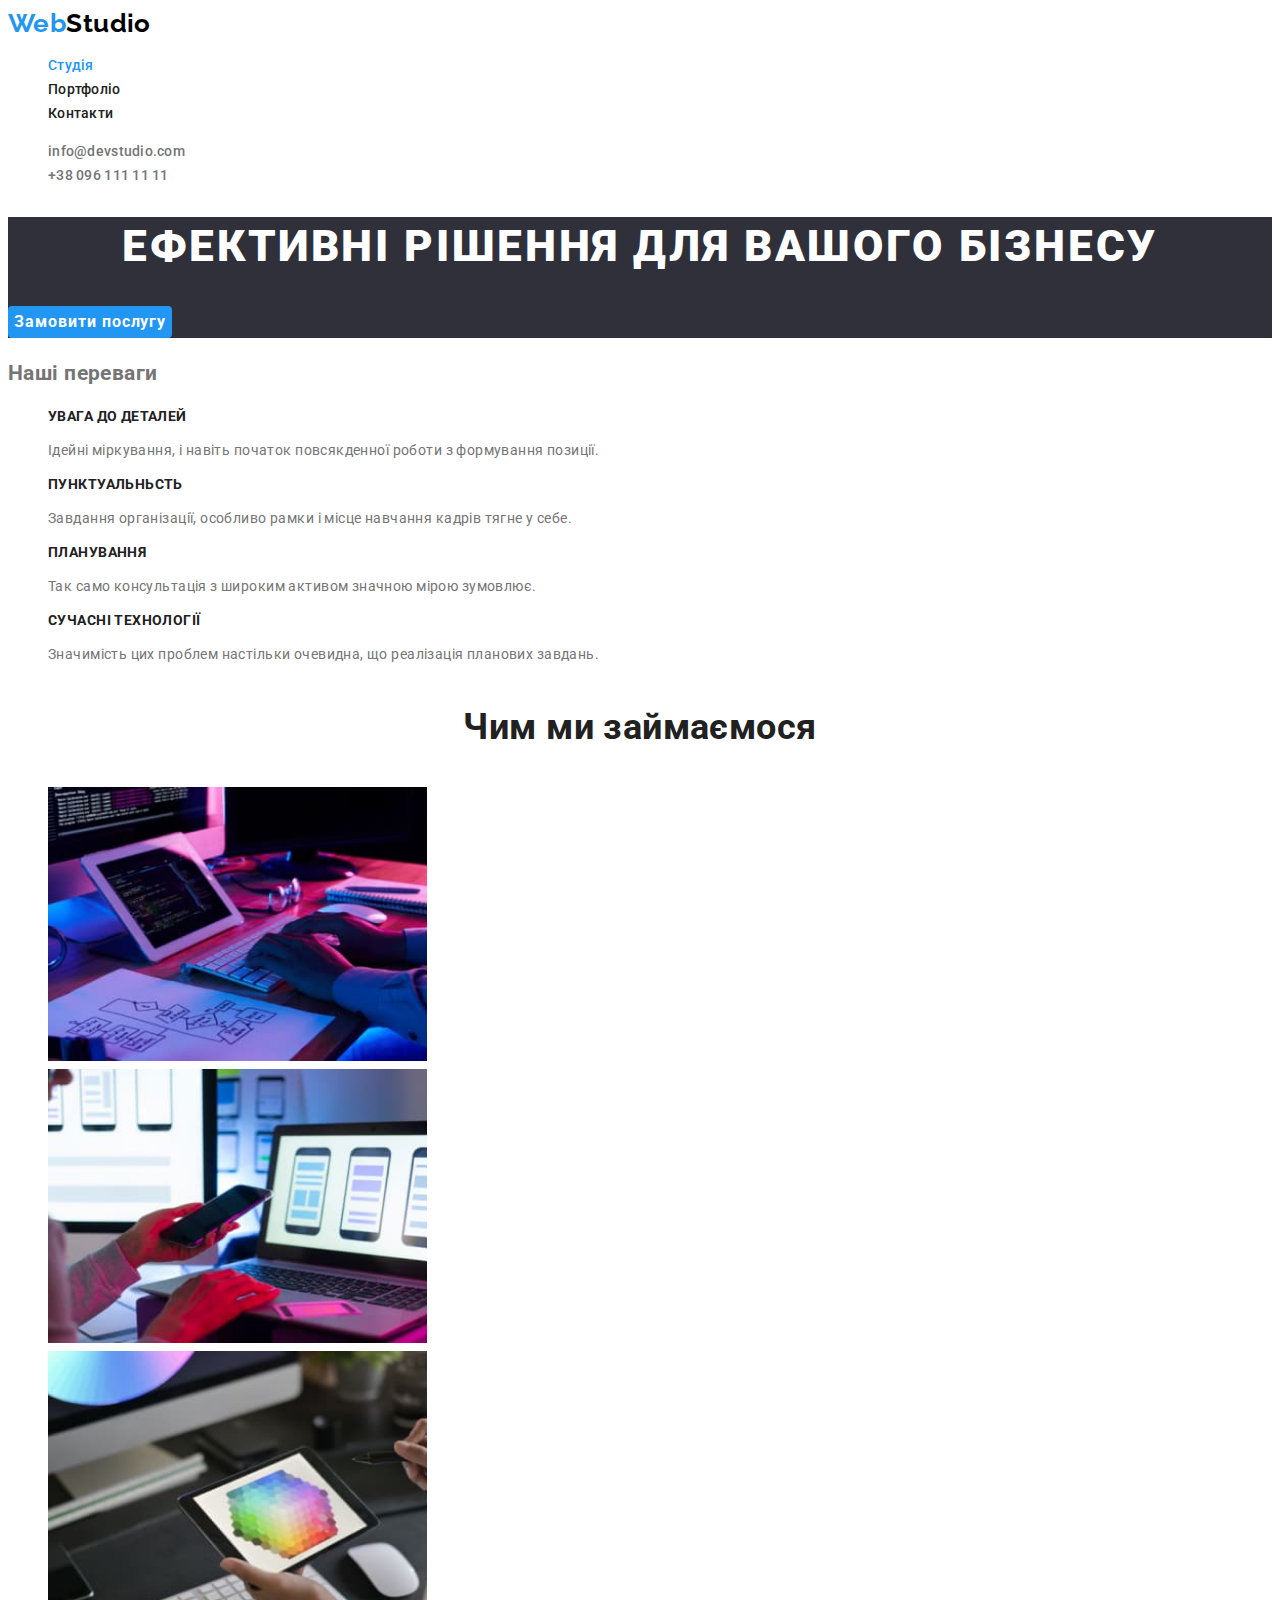
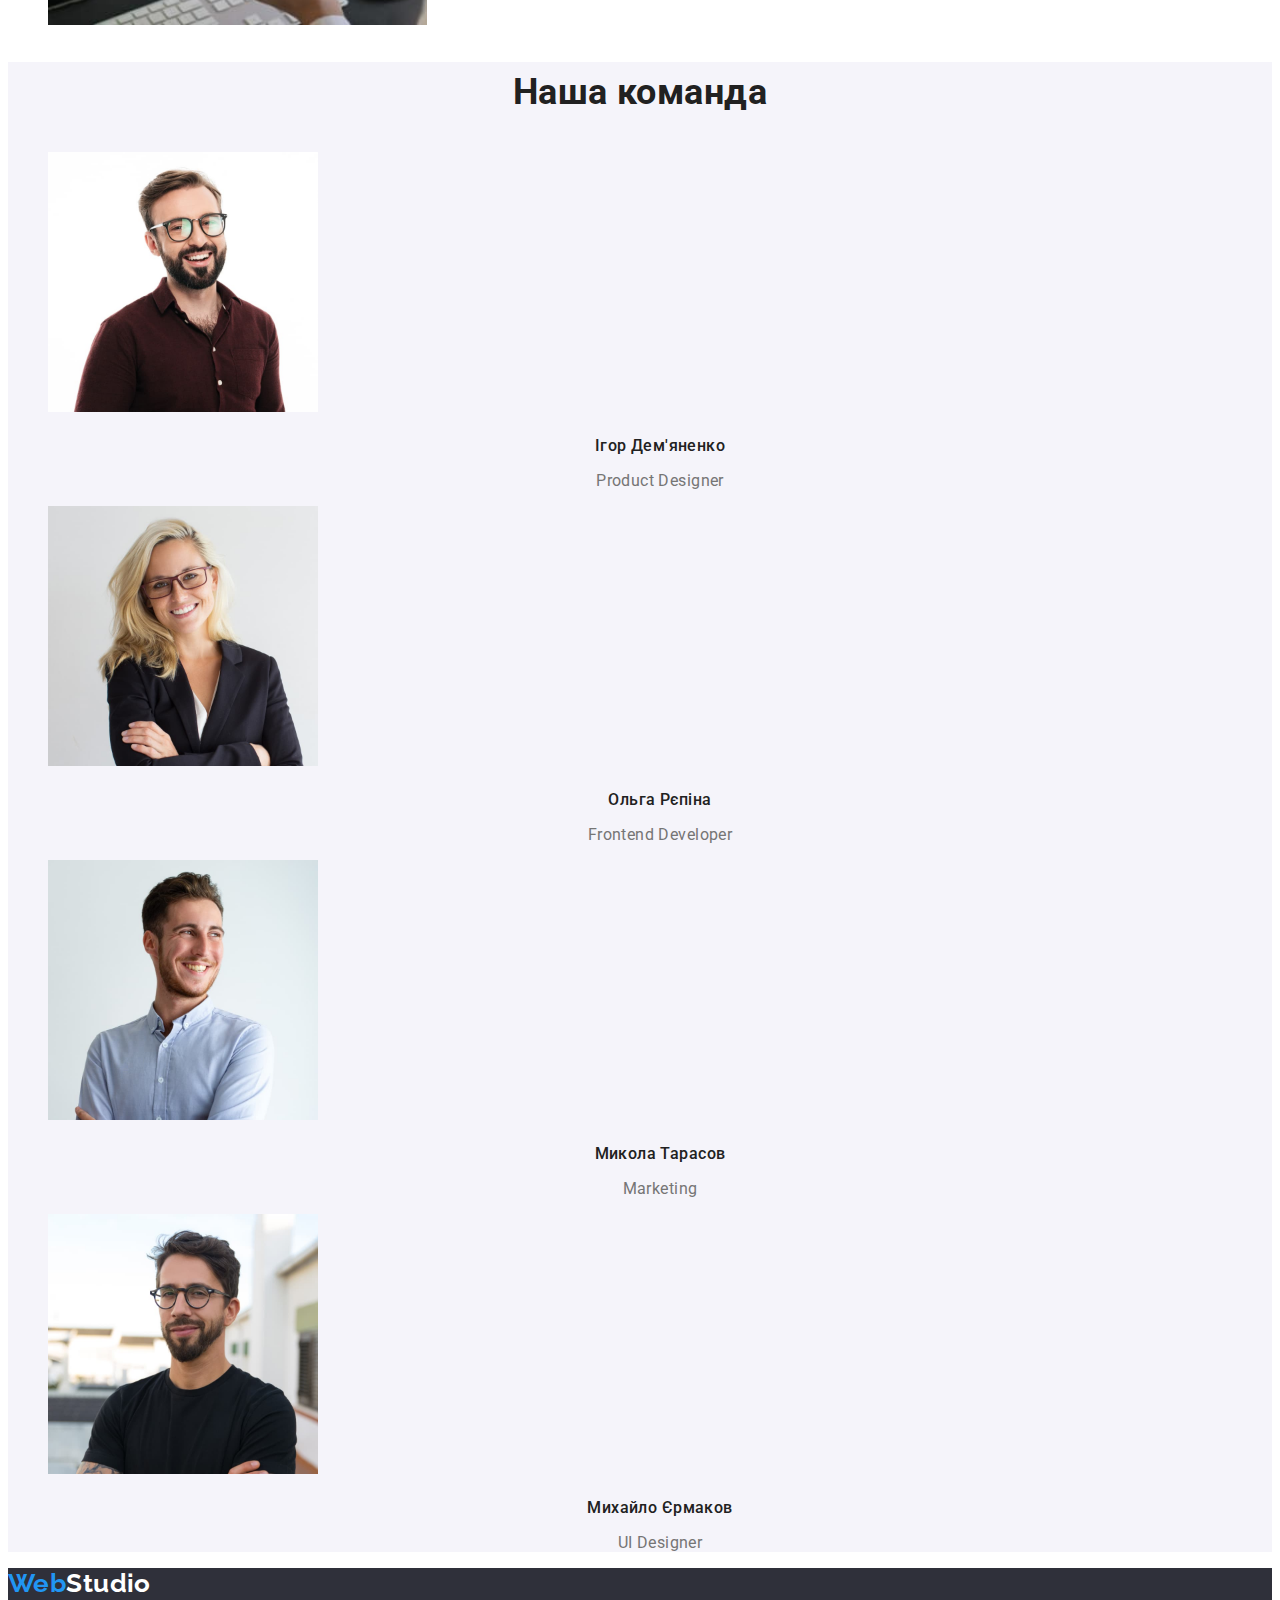
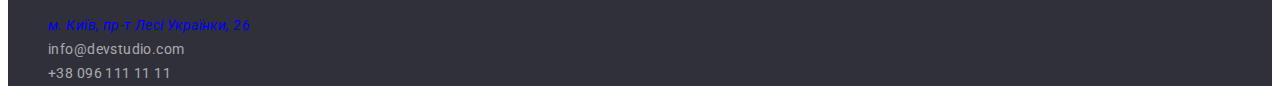
==== commit b03b9e6b: "Update index.html" ====
--- a/index.html
+++ b/index.html
@@ -21,7 +21,7 @@
         <a class="logo" href="./index.html">Web<span class="logo-header">Studio</span></a>
 
         <!-- Навігація по сторінкам сайту -->
-        <ul class="menu-list">
+        <ul class="list menu-list">
           <li class="list-item"><a class="link current" href="./index.html">Студія</a></li>
           <li class="list-item"><a class="link" href="./portfolio.html">Портфоліо</a></li>
           <li class="list-item"><a class="link" href="">Контакти</a></li>
@@ -29,7 +29,7 @@
       </nav>
 
       <!-- Список контактів -->
-      <ul class="contact-list">
+      <ul class="list contact-list">
         <li class="list-item">
           <a class="link" href="mailto:info@devstudio.com">info@devstudio.com</a>
         </li>
@@ -49,8 +49,8 @@
       <!-- Особливості -->
       <section class="features">
         <!-- Наші переваги (прихований заголовок) -->
-        <h2>Наші переваги</h2>
-        <ul class="feature-list">
+        <h2 class="visually-hidden">Наші переваги</h2>
+        <ul class="list feature-list">
           <li class="list-item">
             <h3 class="feature-title">Увага до деталей</h3>
             <p class="feature-description">
@@ -81,7 +81,7 @@
       <!-- Чим ми займаємося -->
       <section class="activity">
         <h2 class="activity-title">Чим ми займаємося</h2>
-        <ul class="activity-list">
+        <ul class="list activity-list">
           <li class="list-item">
             <img src="./images/desktop-app.jpg" alt="Десктопні додатки" width="379" height="274" />
           </li>
@@ -97,7 +97,7 @@
       <!-- Наша команда -->
       <section class="team">
         <h2 class="team-title">Наша команда</h2>
-        <ul class="team-list">
+        <ul class="list team-list">
           <li class="list-item">
             <img src="./images/photo1.jpg" alt="Ігор Дем'яненко" width="270" height="260" />
             <h3 class="team-member">Ігор Дем'яненко</h3>
@@ -125,10 +125,10 @@
     <footer class="footer-line">
       <a class="logo" href="./index.html">Web<span class="logo-footer">Studio</span></a>
       <address>
-        <ul>
+        <ul class="list address-list">
           <li class="list-item">
             <a
-              class="link map"
+              class="link location"
               href="https://goo.gl/maps/MyRouGPgn7ijFeu3A"
               target="_blank"
               rel="noreferrer noopener nofollow"
--- a/css/styles.css
+++ b/css/styles.css
@@ -15,9 +15,14 @@
   --color-card-border: #eeeeee;
   --color-header-line: #ececec;
 
+  /* Шрифти сайту */
+
+  --font-main: 'Roboto', sans-serif;
+  --font-logo: 'Raleway', sans-serif;
+
   /* Основний шрифт */
 
-  font-family: 'Roboto', sans-serif;
+  font-family: var(--font-main);
   font-style: normal;
   font-weight: 400;
   font-size: 14px;
@@ -25,8 +30,6 @@
   letter-spacing: 0.03em;
   color: var(--color-text-primary);
 
-  text-align: center;
-
   /* Основниий фон */
 
   background-color: var(--color-background-primary);
@@ -34,10 +37,8 @@
 
 /* ===== Блоки header + footer ===== */
 
-/* Логотип */
-
 .logo {
-  font-family: 'Raleway', sans-serif;
+  font-family: var(--font-logo);
   font-weight: 700;
   font-size: 26px;
   line-height: 1.19;
@@ -45,21 +46,23 @@
   text-decoration: none;
 }
 
-.logo-black {
+.logo-header {
   color: var(--color-logo);
 }
 
-.logo-white {
-  color: var(--color-text-secondary);
-}
-
-.link {
+.logo-footer {
+  color: var(--color-text-secondary);
+}
+
+.menu-list .link,
+.contact-list .link {
   font-weight: 500;
   line-height: 1.14;
   letter-spacing: 0.02em;
-  color: var(--color-text-title);
-  text-decoration: none;
-  font-style: normal;
+}
+
+.menu-list .link {
+  color: var(--color-text-title);
 }
 
 .contact-list .link {
@@ -67,12 +70,18 @@
 }
 
 .map {
-  color: #ffffff;
+  color: var(--color-text-secondary);
+  font-style: normal;
 }
 
 .mail,
 .tel {
-  color: rgba(255, 255, 255, 0.6);
+  color: var(--color-text-contacts);
+  font-style: normal;
+}
+
+.link {
+  text-decoration: none;
 }
 
 .list-item {
@@ -90,6 +99,9 @@
 }
 
 /* ===== Блок main ===== */
+
+/* Блок main в index.html */
+
 .hero {
   background-color: var(--color-background-footer);
 }
@@ -99,16 +111,29 @@
   font-size: 44px;
   line-height: 1.36;
   letter-spacing: 0.06em;
+  text-align: center;
   text-transform: uppercase;
   color: var(--color-text-secondary);
 }
+
 .button-hero {
+  background: var(--color-accent);
+  border-radius: 4px;
+  border-style: none;
+  font-family: var(--font-main);
+  font-style: normal;
   font-weight: 700;
   font-size: 16px;
   line-height: 1.88;
   letter-spacing: 0.06em;
-  color: var(--color-text-secondary);
-  background-color: var(--color-accent);
+  text-align: center;
+  color: var(--color-text-secondary);
+}
+
+.button-hero:hover,
+.button-hero:focus {
+  cursor: pointer;
+  box-shadow: 0px 4px 4px rgba(0, 0, 0, 0.15);
 }
 
 .feature-title {
@@ -124,12 +149,63 @@
   font-weight: 700;
   font-size: 36px;
   line-height: 1.67;
-  color: var(--color-text-title);
+  text-align: center;
+  color: var(--color-text-title);
+}
+
+.team {
+  background-color: var(--color-background-secondary);
 }
 
 .team-member {
   font-weight: 500;
   font-size: 16px;
   line-height: 1.19;
-  color: var(--color-text-title);
-}
+  text-align: center;
+  color: var(--color-text-title);
+}
+
+.member-activity {
+  font-size: 16px;
+  line-height: 1.19;
+  text-align: center;
+}
+
+/* Блок main в portfolio.html */
+
+.filter-list .button {
+  background: var(--color-background-secondary);
+  border-radius: 4px;
+  border-style: none;
+  font-family: var(--font-main);
+  font-style: normal;
+  font-weight: 500;
+  font-size: 16px;
+  line-height: 1.62;
+  letter-spacing: 0.03em;
+  text-align: center;
+  color: var(--color-text-title);
+  cursor: pointer;
+}
+
+.filter-list .button:hover,
+.filter-list .button:focus {
+  background: var(--color-accent);
+  color: var(--color-text-secondary);
+  box-shadow: 0px 3px 1px rgba(0, 0, 0, 0.1), 0px 1px 2px rgba(0, 0, 0, 0.08),
+    0px 2px 2px rgba(0, 0, 0, 0.12);
+  border-radius: 4px;
+}
+
+.product-title {
+  font-weight: 700;
+  font-size: 18px;
+  line-height: 2;
+  letter-spacing: 0.06em;
+  color: var(--color-text-title);
+}
+
+.product-description {
+  font-size: 16px;
+  line-height: 1.88;
+}
